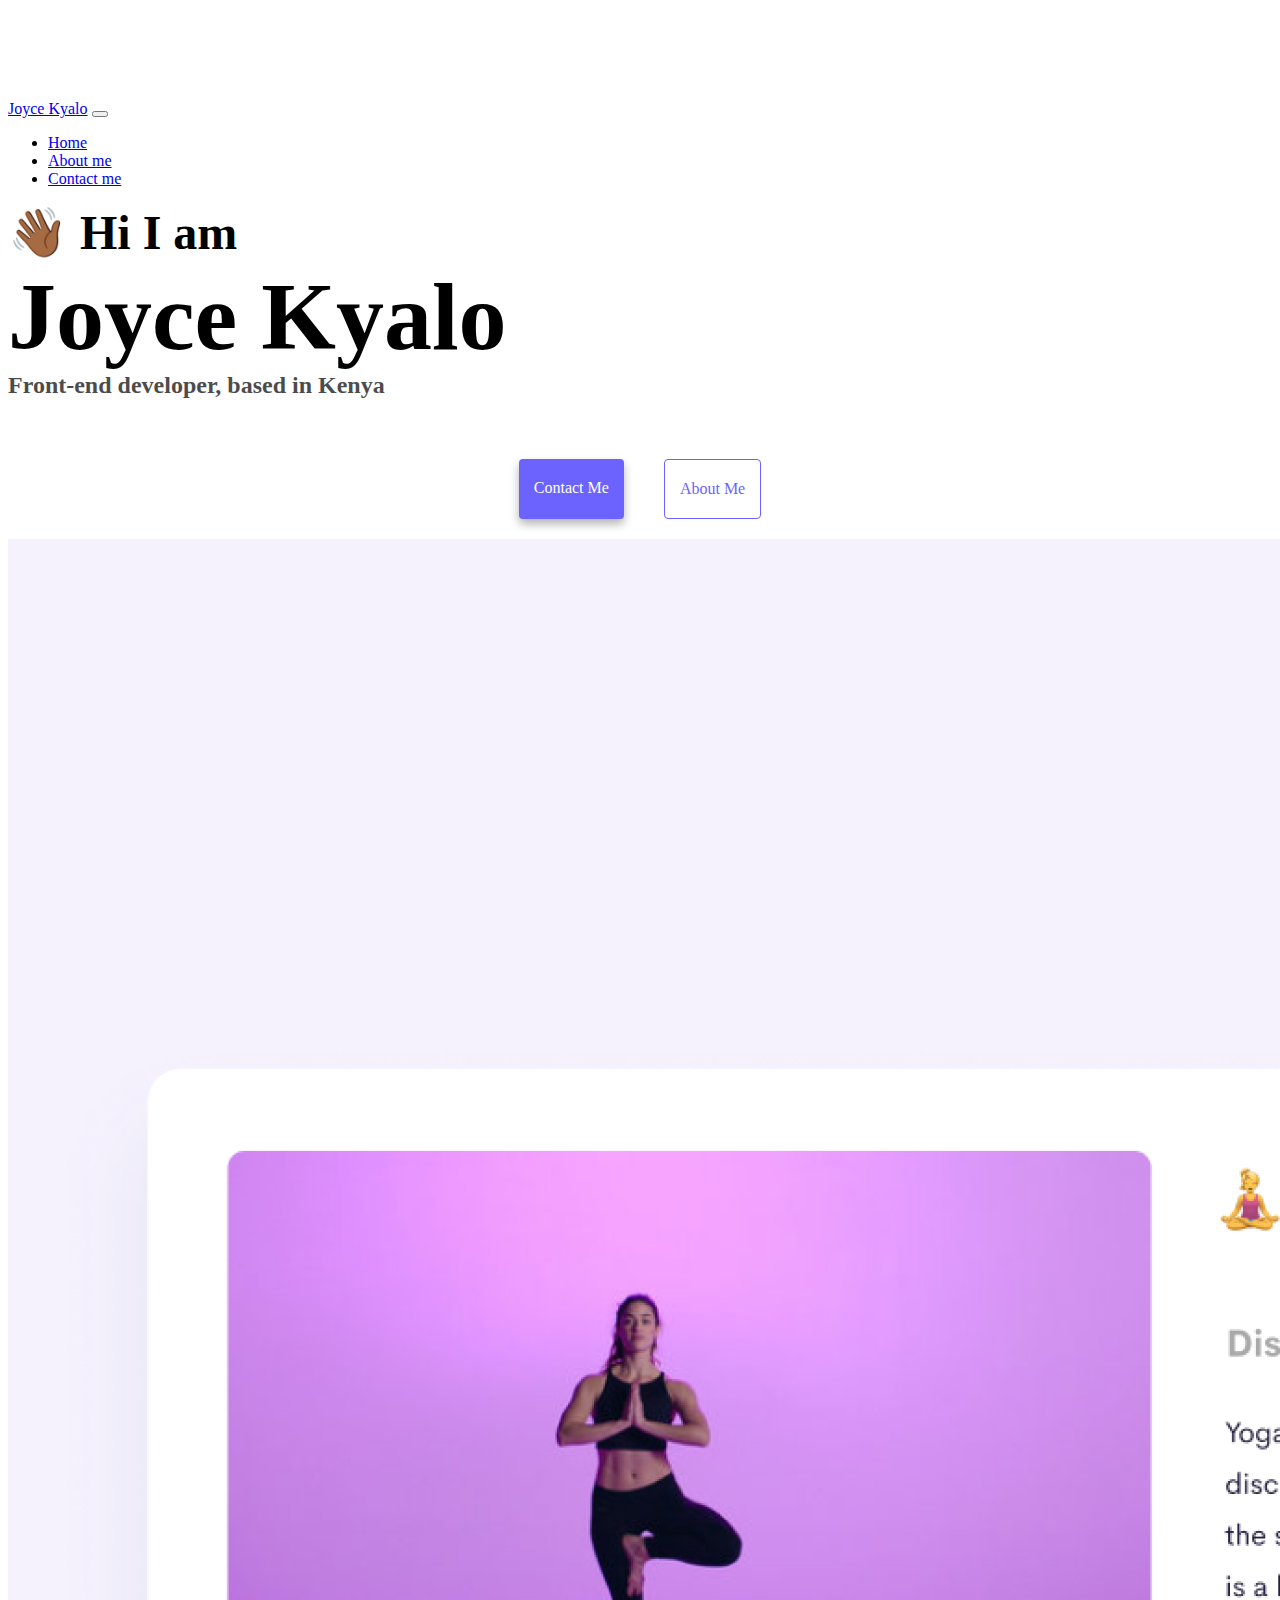
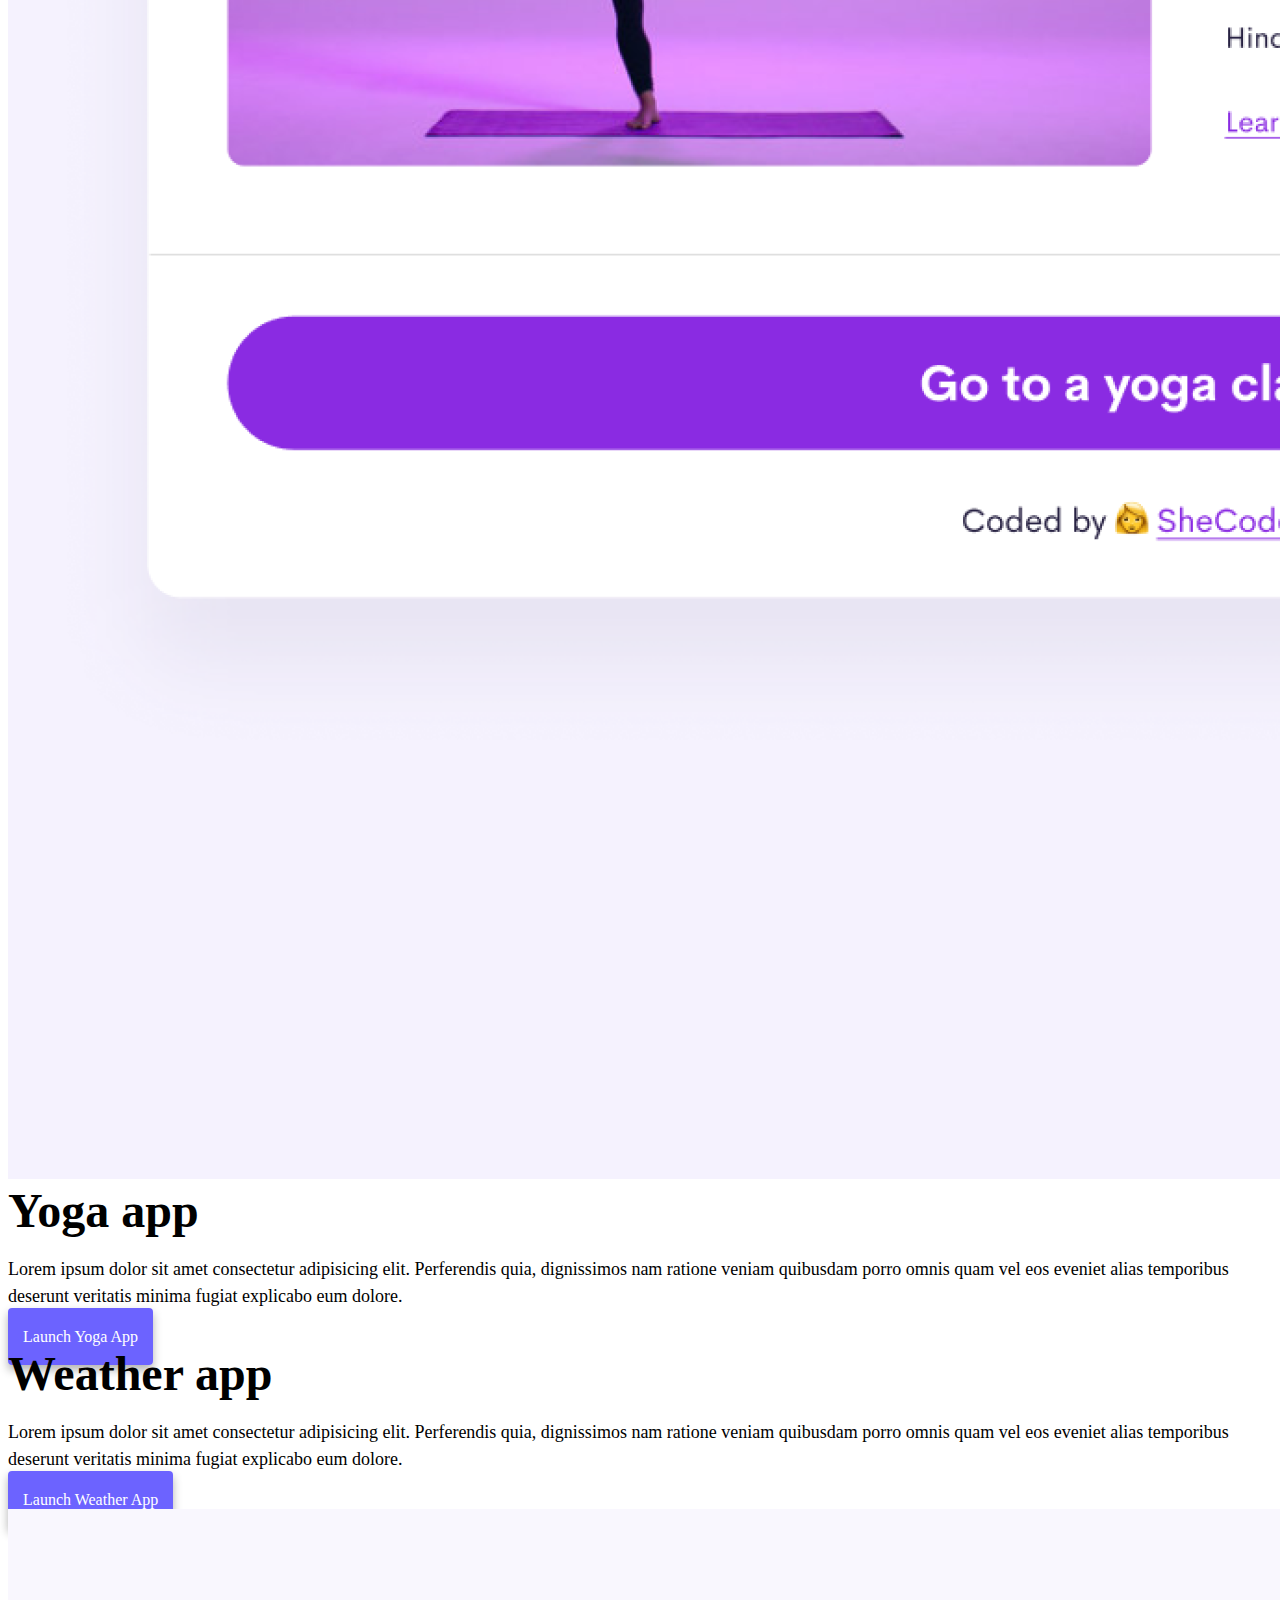
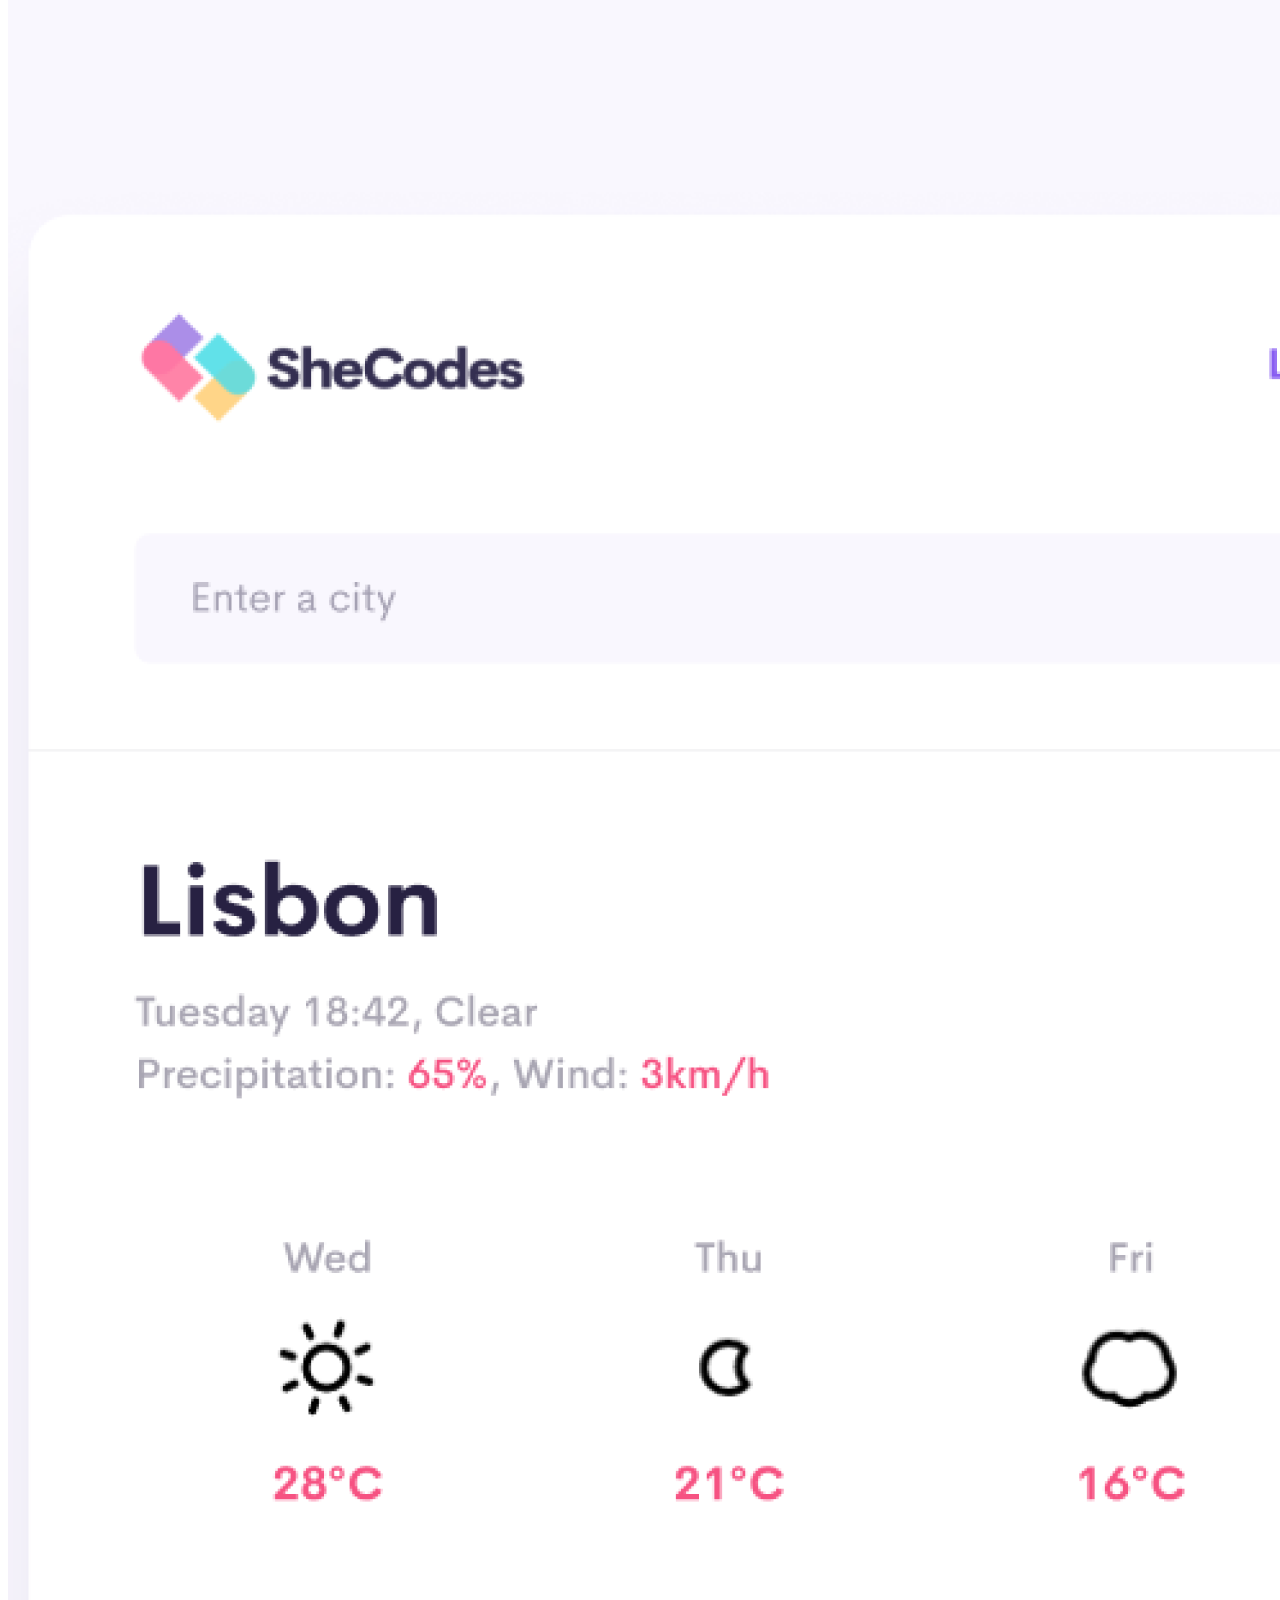
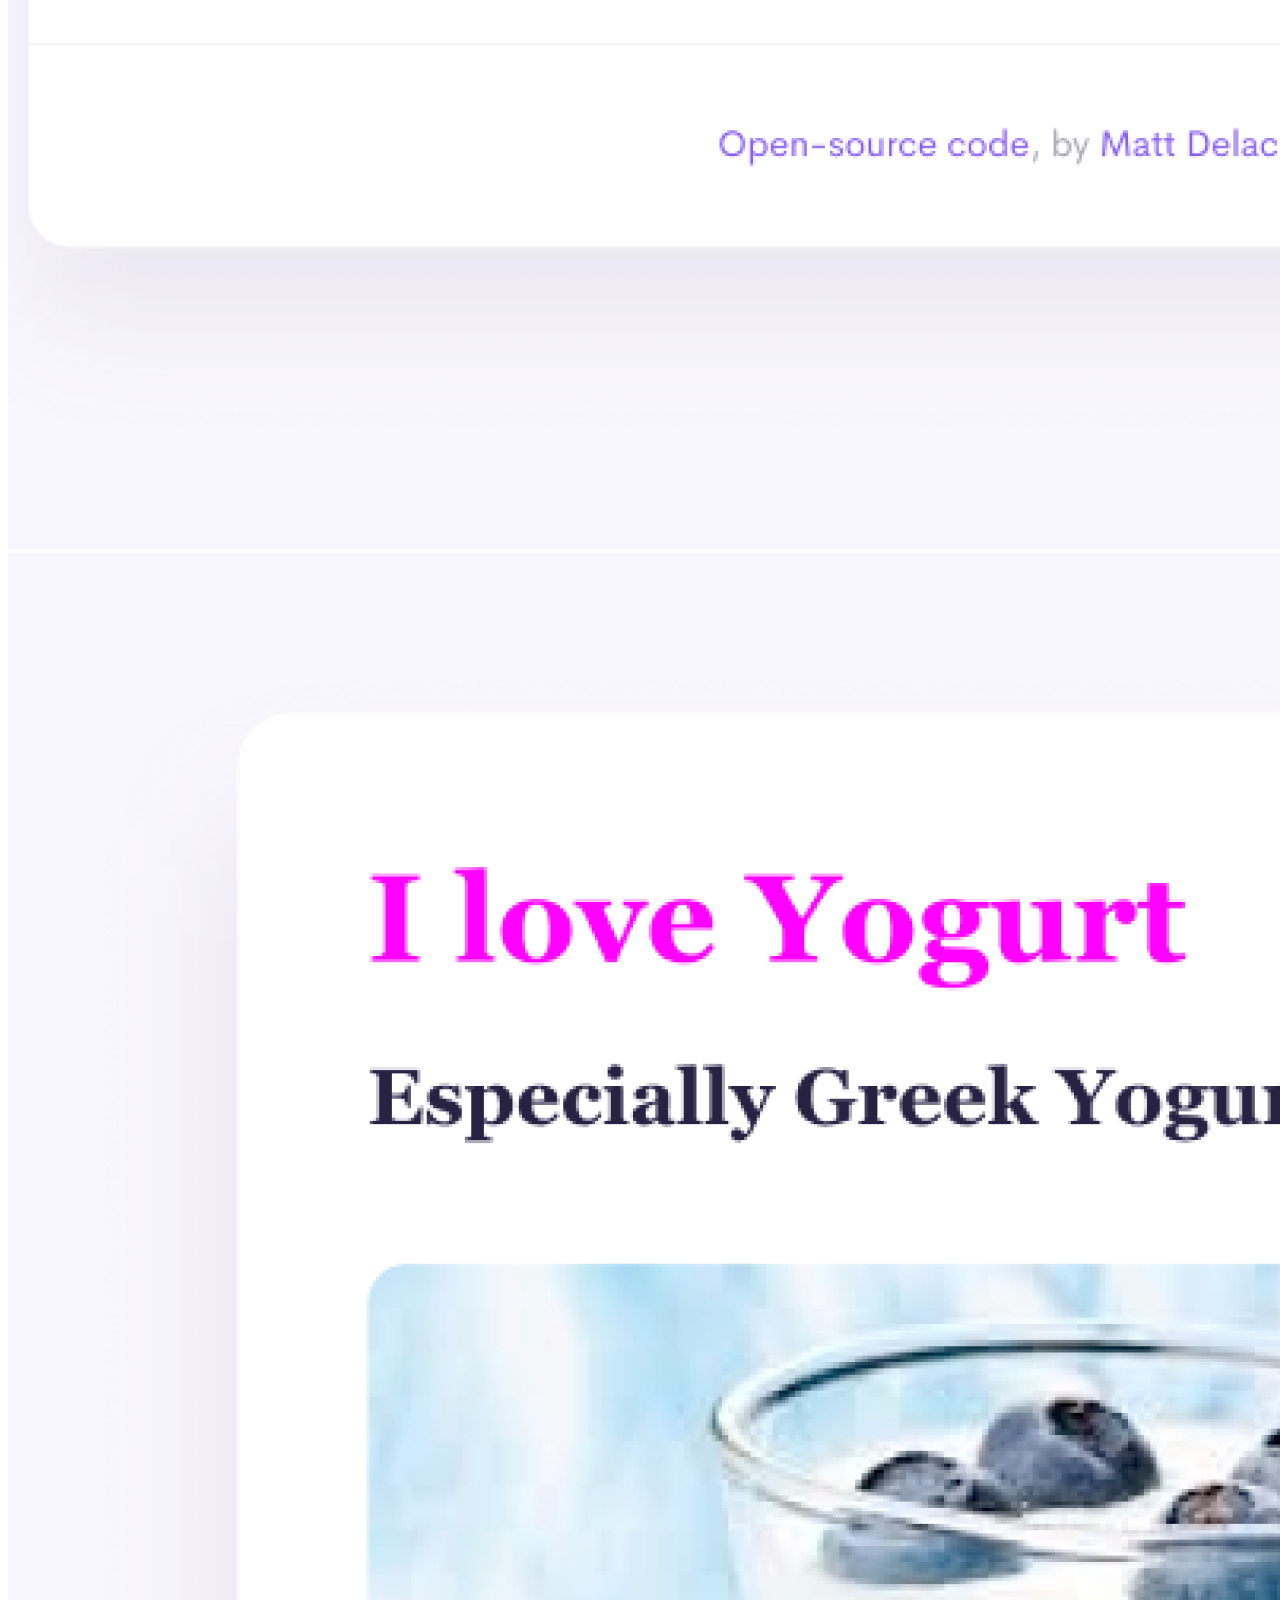
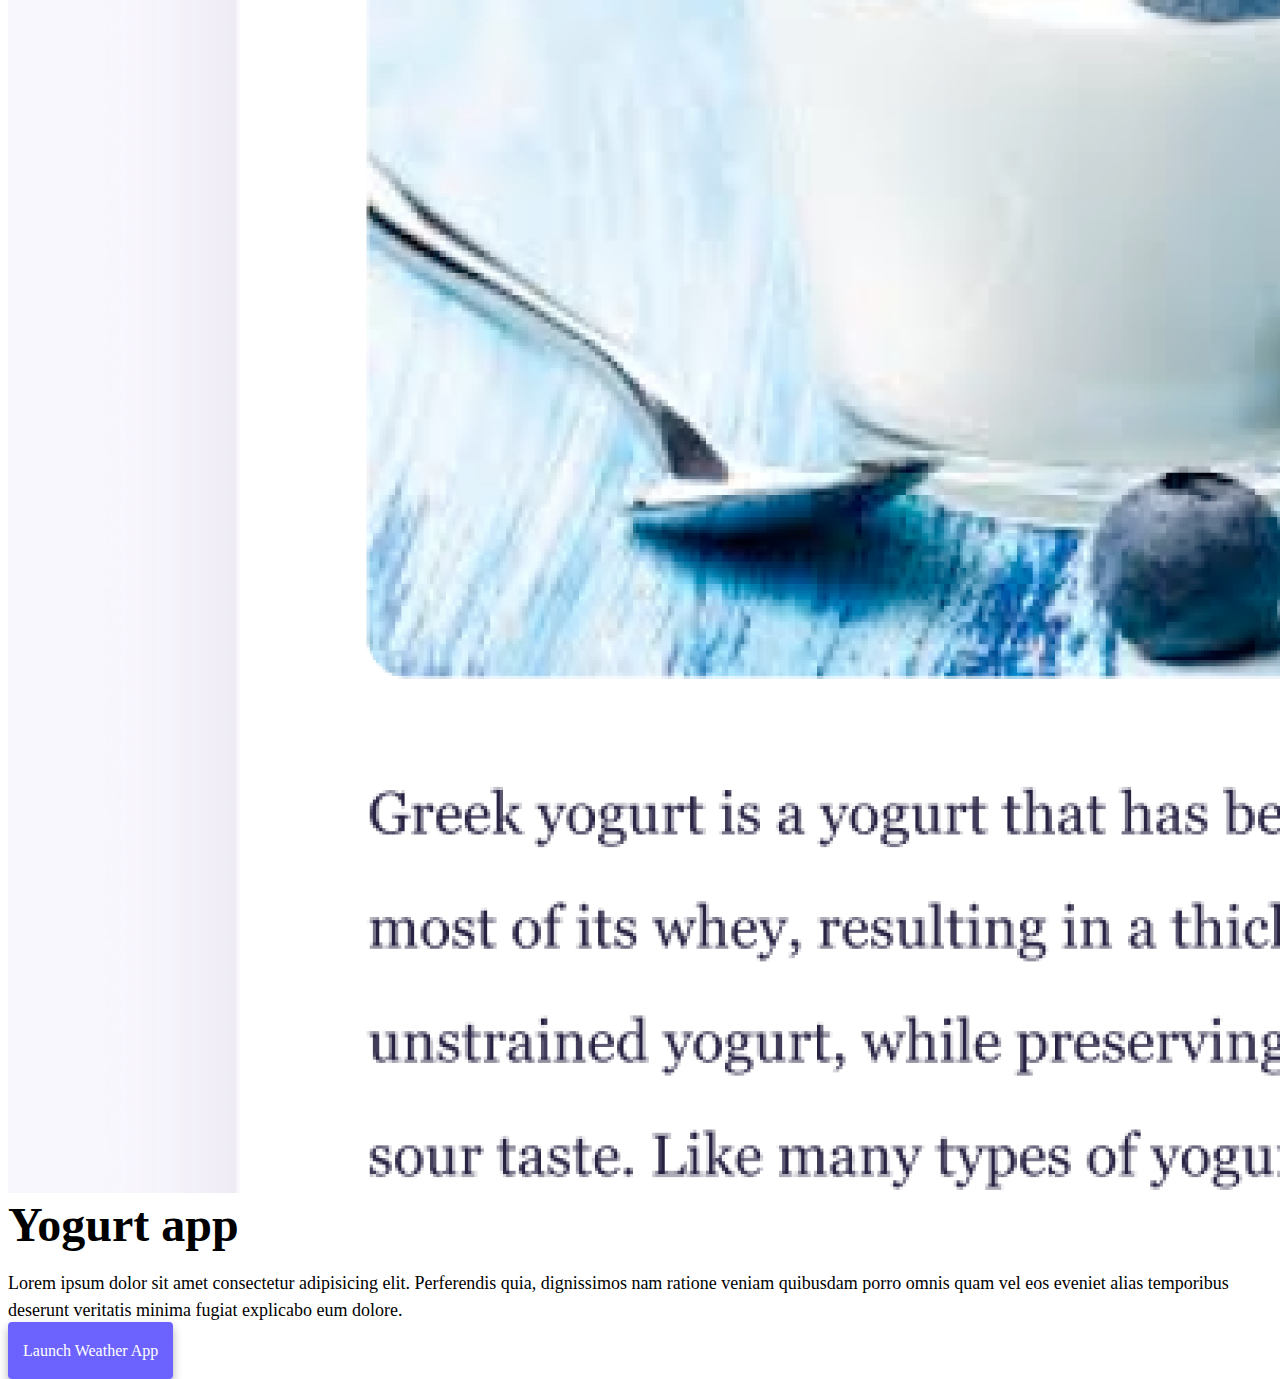
==== index.html @ 08a13932 "Added basic pages structure from starter kit" ====
<!DOCTYPE html>
<html lang="en">
  <head>
    <meta charset="UTF-8" />
    <meta http-equiv="X-UA-Compatible" content="IE=edge" />
    <meta name="viewport" content="width=device-width, initial-scale=1.0" />
    <title>Front-end developer - Joyce Kyalo</title>
    <link
      href="https://cdn.jsdelivr.net/npm/bootstrap@5.0.0-beta2/dist/css/bootstrap.min.css"
      rel="stylesheet"
      integrity="sha384-BmbxuPwQa2lc/FVzBcNJ7UAyJxM6wuqIj61tLrc4wSX0szH/Ev+nYRRuWlolflfl"
      crossorigin="anonymous"
    />
    <script
      src="https://cdn.jsdelivr.net/npm/bootstrap@5.0.0-beta2/dist/js/bootstrap.bundle.min.js"
      integrity="sha384-b5kHyXgcpbZJO/tY9Ul7kGkf1S0CWuKcCD38l8YkeH8z8QjE0GmW1gYU5S9FOnJ0"
      crossorigin="anonymous"
    ></script>
    <link rel="stylesheet" href="/src/style.css" />
  </head>
  <body>
    <nav class="navbar navbar-expand-lg navbar-light bg-light fixed-top">
      <div class="container">
        <a class="navbar-brand" href="/">Joyce Kyalo</a>
        <button
          class="navbar-toggler"
          type="button"
          data-bs-toggle="collapse"
          data-bs-target="#navbarNav"
          aria-controls="navbarNav"
          aria-expanded="false"
          aria-label="Toggle navigation"
        >
          <span class="navbar-toggler-icon"></span>
        </button>
        <div class="collapse navbar-collapse" id="navbarNav">
          <ul class="navbar-nav">
            <li class="nav-item">
              <a class="nav-link active" aria-current="page" href="/">Home</a>
            </li>
            <li class="nav-item">
              <a class="nav-link" href="/about.html">About me</a>
            </li>
            <li class="nav-item">
              <a class="nav-link" href="/about.html#contact">Contact me</a>
            </li>
          </ul>
        </div>
      </div>
    </nav>
    <h2 class="text-center">👋🏾 Hi I am</h2>
    <h1 class="text-center">Joyce Kyalo</h1>
    <h3 class="text-center">Front-end developer, based in Kenya</h3>
    <div class="navigation-links mb-5">
      <a href="about.html#contact" class="primary-link">Contact me</a>
      <a href="about.html" class="secondary-link">About me</a>
    </div>
    <div class="container">
      <div class="row">
        <div class="col-6">
          <img src="images/yoga.png" class="img-fluid rounded" />
        </div>
        <div class="col-6">
          <h2 class="mb-3">Yoga app</h2>
          <p>
            Lorem ipsum dolor sit amet consectetur adipisicing elit. Perferendis
            quia, dignissimos nam ratione veniam quibusdam porro omnis quam vel
            eos eveniet alias temporibus deserunt veritatis minima fugiat
            explicabo eum dolore.
          </p>
          <div class="mt-5">
            <a href="#" class="primary-link">Launch Yoga App</a>
          </div>
        </div>
      </div>
      <div class="row mt-5">
        <div class="col-6">
          <h2 class="mb-3">Weather app</h2>
          <p>
            Lorem ipsum dolor sit amet consectetur adipisicing elit. Perferendis
            quia, dignissimos nam ratione veniam quibusdam porro omnis quam vel
            eos eveniet alias temporibus deserunt veritatis minima fugiat
            explicabo eum dolore.
          </p>
          <div class="mt-5">
            <a href="#" class="primary-link">Launch Weather App</a>
          </div>
        </div>
        <div class="col-6">
          <img src="images/weather.png" class="img-fluid rounded" />
        </div>
      </div>
      <div class="row mt-5">
        <div class="col-6">
          <img src="images/yogurt.png" class="img-fluid rounded" />
        </div>
        <div class="col-6">
          <h2 class="mb-3">Yogurt app</h2>
          <p>
            Lorem ipsum dolor sit amet consectetur adipisicing elit. Perferendis
            quia, dignissimos nam ratione veniam quibusdam porro omnis quam vel
            eos eveniet alias temporibus deserunt veritatis minima fugiat
            explicabo eum dolore.
          </p>
          <div class="mt-5">
            <a href="#" class="primary-link">Launch Weather App</a>
          </div>
        </div>
      </div>
    </div>
  </body>
</html>
---- src/style.css ----
:root {
  --primary-color: #6c63ff;
  --secondary-color: #f5f2fe;
  --box-shadow: 0 5px 10px rgba(0, 0, 0, 0.3);
}

body {
  margin-top: 100px;
}

h1,
h2,
h3 {
  margin: 0;
}

h1 {
  font-size: 96px;
}

h2 {
  font-size: 48px;
}

h3 {
  font-size: 24px;
  opacity: 0.7;
}

p {
  font-size: 18px;
  line-height: 1.5;
}

.navigation-links {
  display: flex;
  margin-top: 40px;
  justify-content: center;
}

.navigation-links a {
  margin: 20px;
}

.primary-link {
  border-radius: 4px;
  padding: 20px 15px;
  text-decoration: none;
  text-transform: capitalize;
  background: var(--primary-color);
  box-shadow: var(--box-shadow);
  color: white;
}

.secondary-link {
  border-radius: 4px;
  padding: 20px 15px;
  text-decoration: none;
  text-transform: capitalize;
  color: var(--primary-color);
  border: 1px solid var(--primary-color);
}

.homepage-link {
  color: var(--primary-color);
  text-align: center;
  display: block;
}

.about-paragraphs {
  margin: 30px 0;
}

.about-paragraphs p {
  margin: 10px;
}

.email-link {
  display: flex;
  justify-content: center;
  color: var(--primary-color);
  font-size: 28px;
  text-decoration: none;
}

.email-link:hover {
  text-decoration: underline;
}
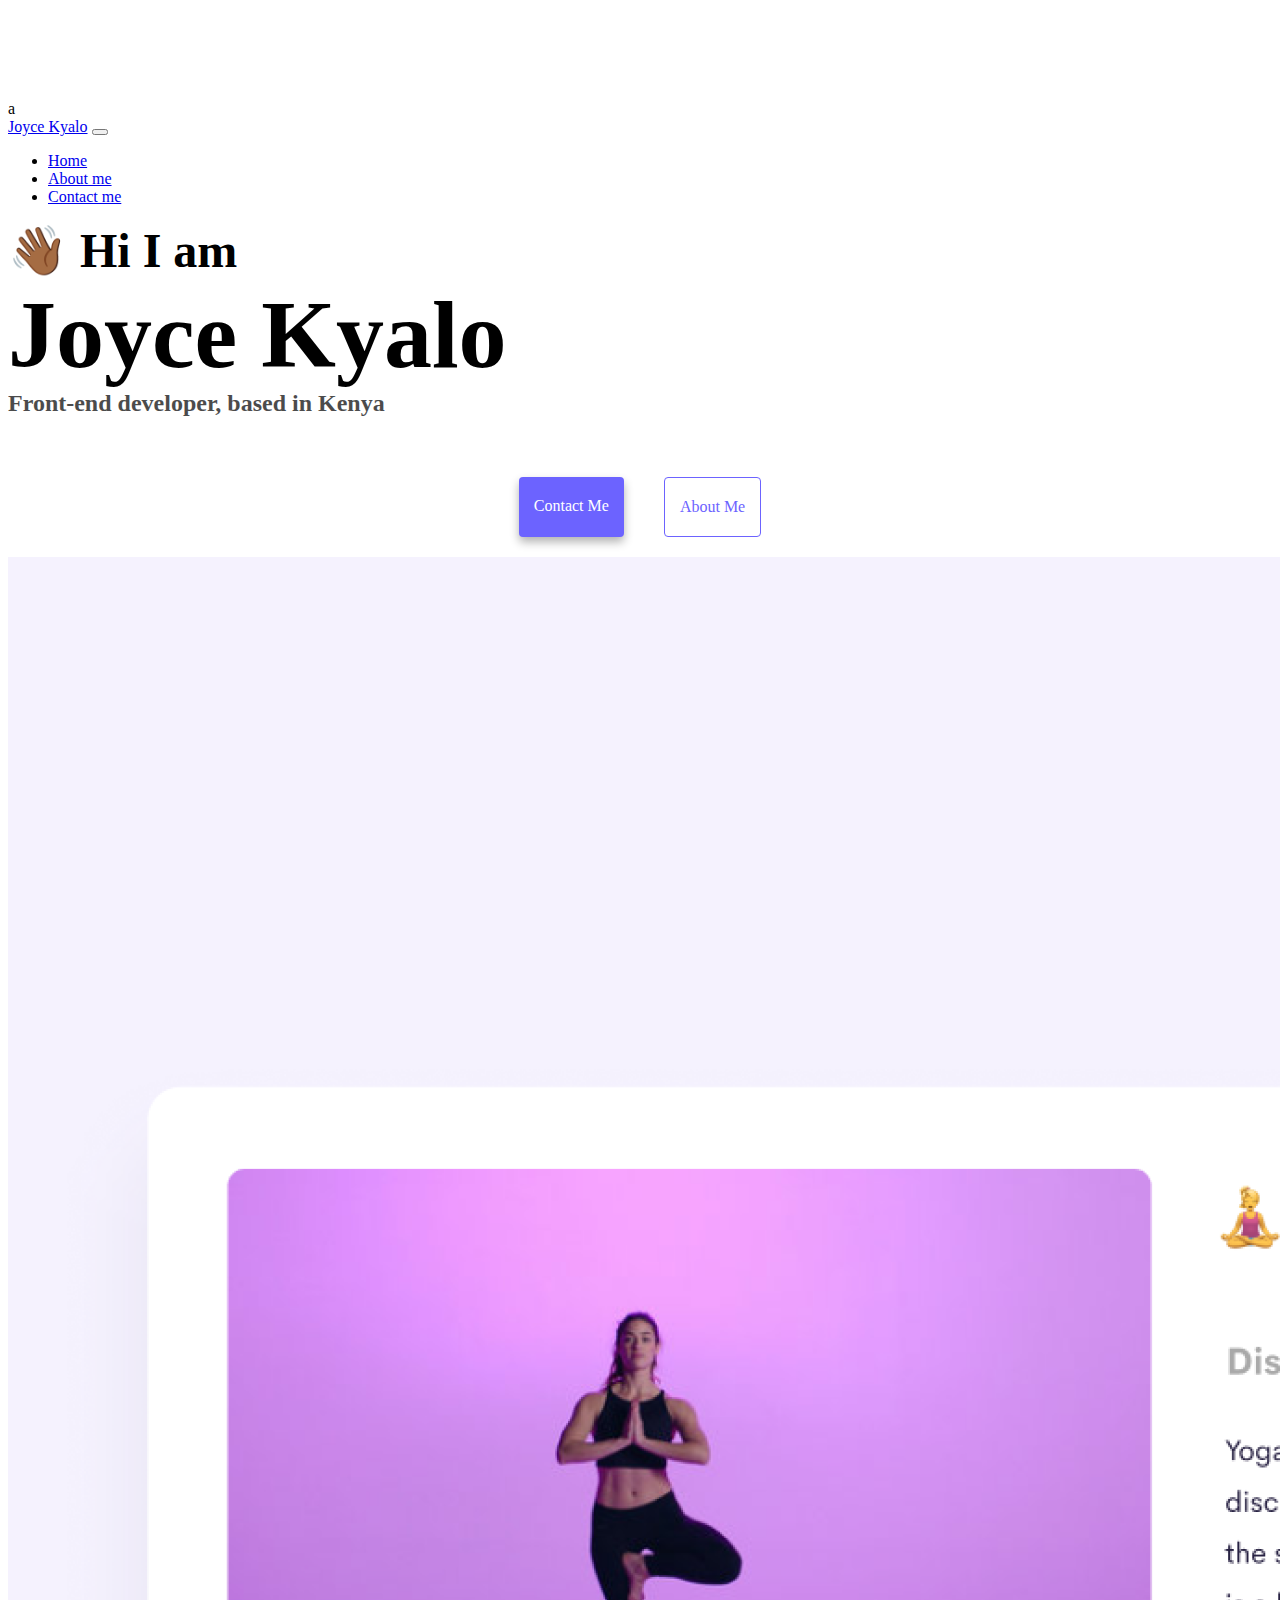
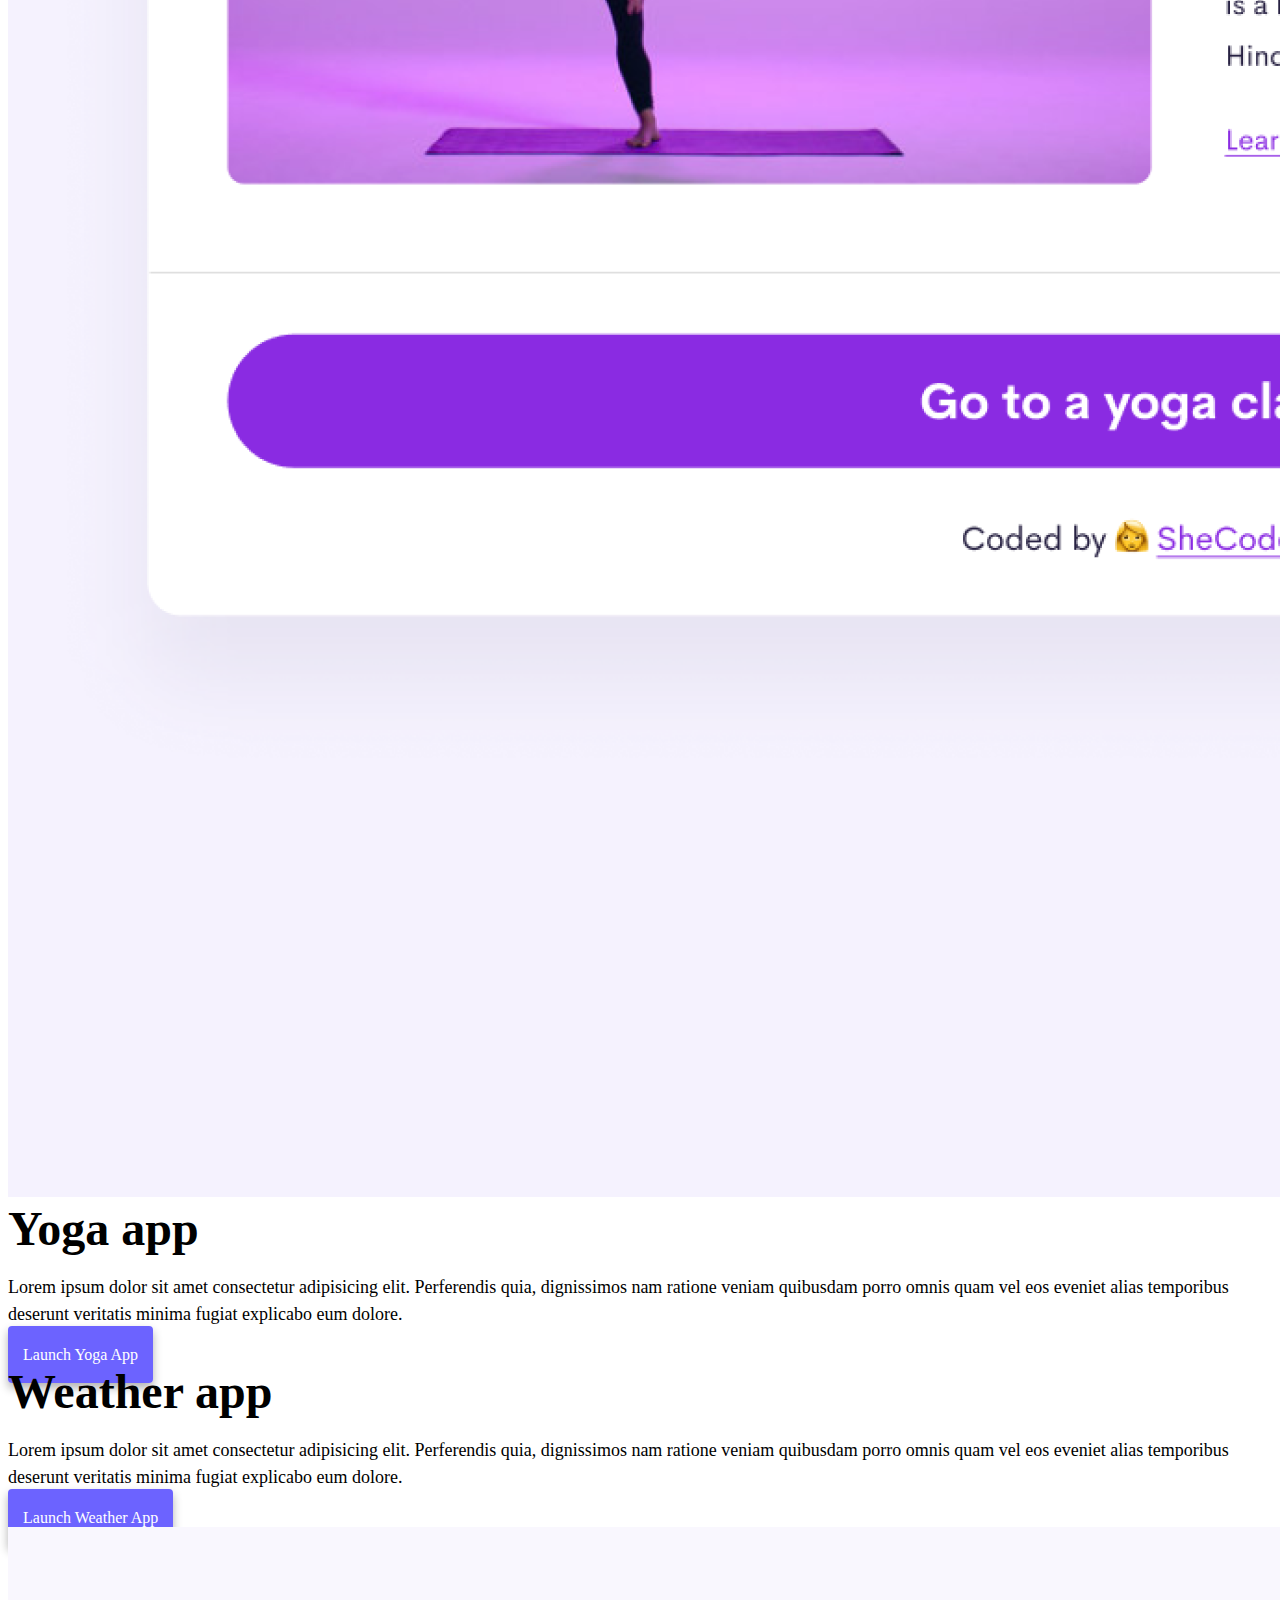
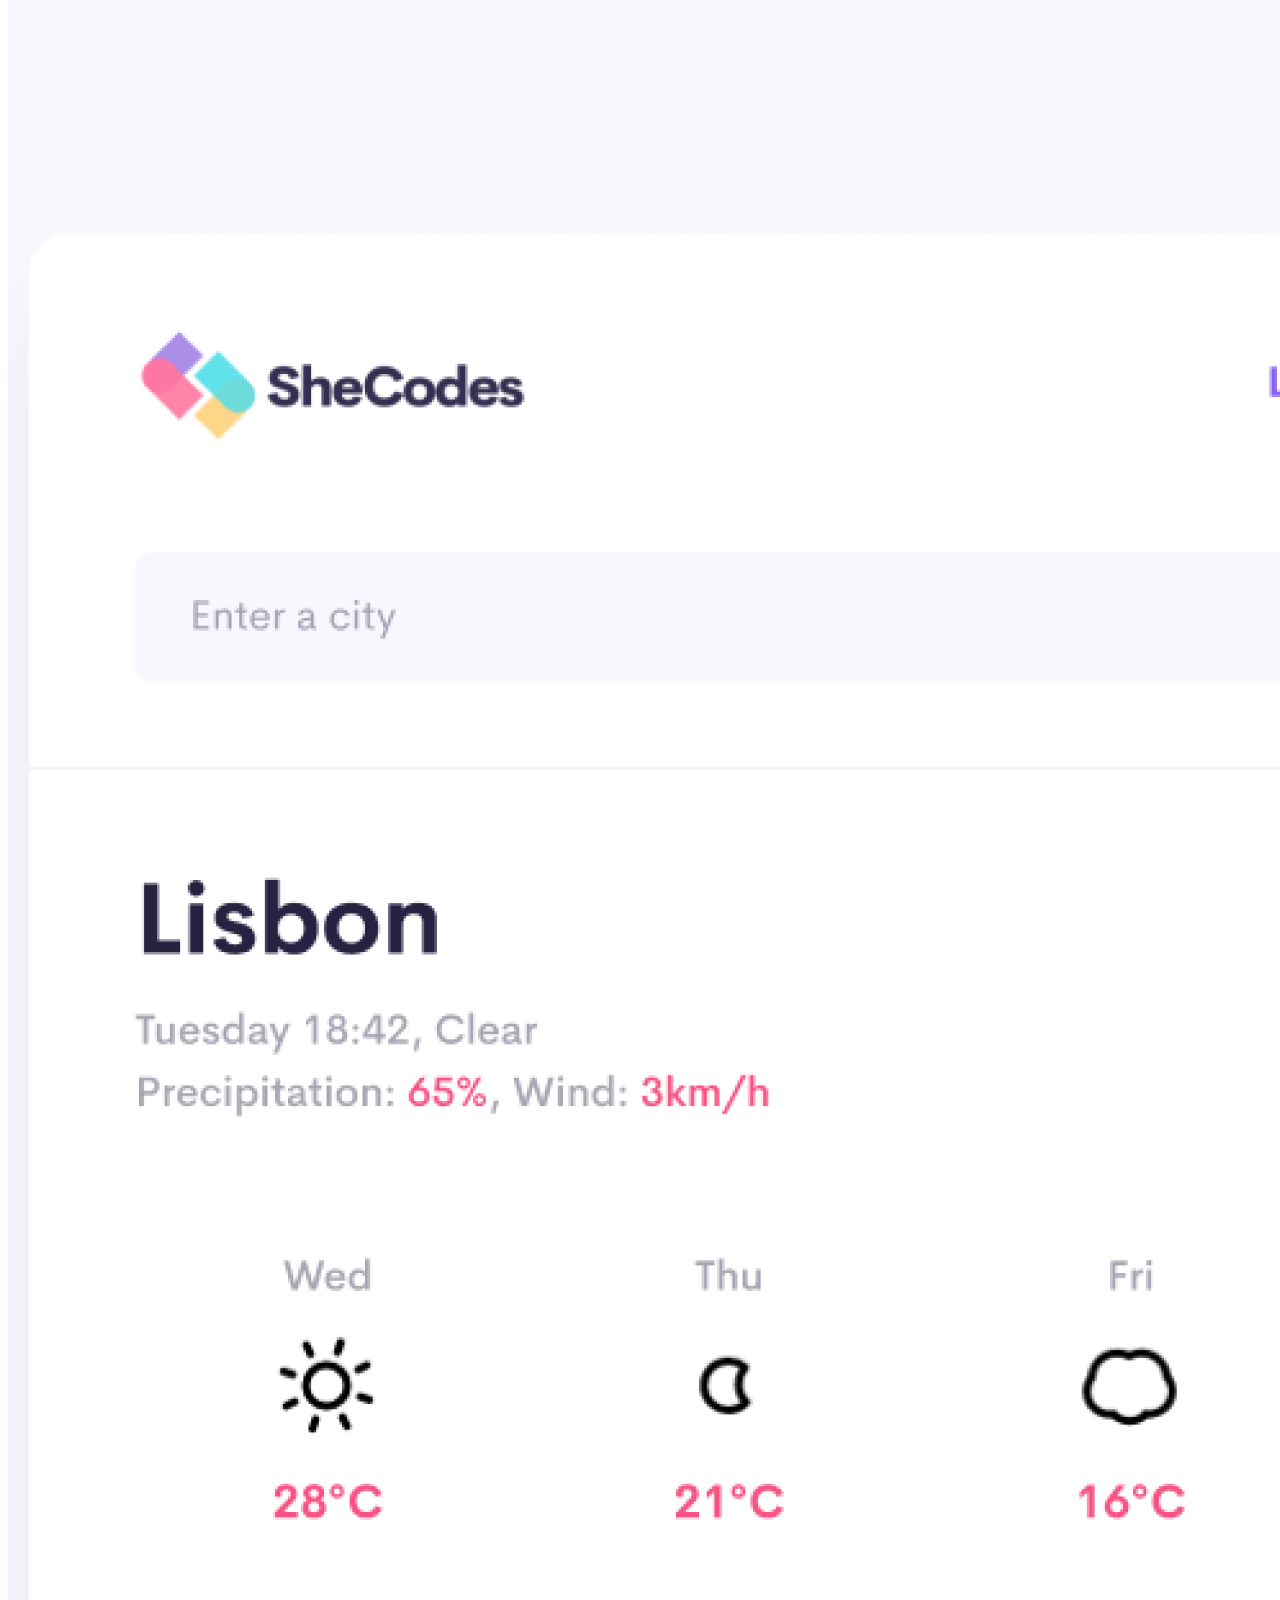
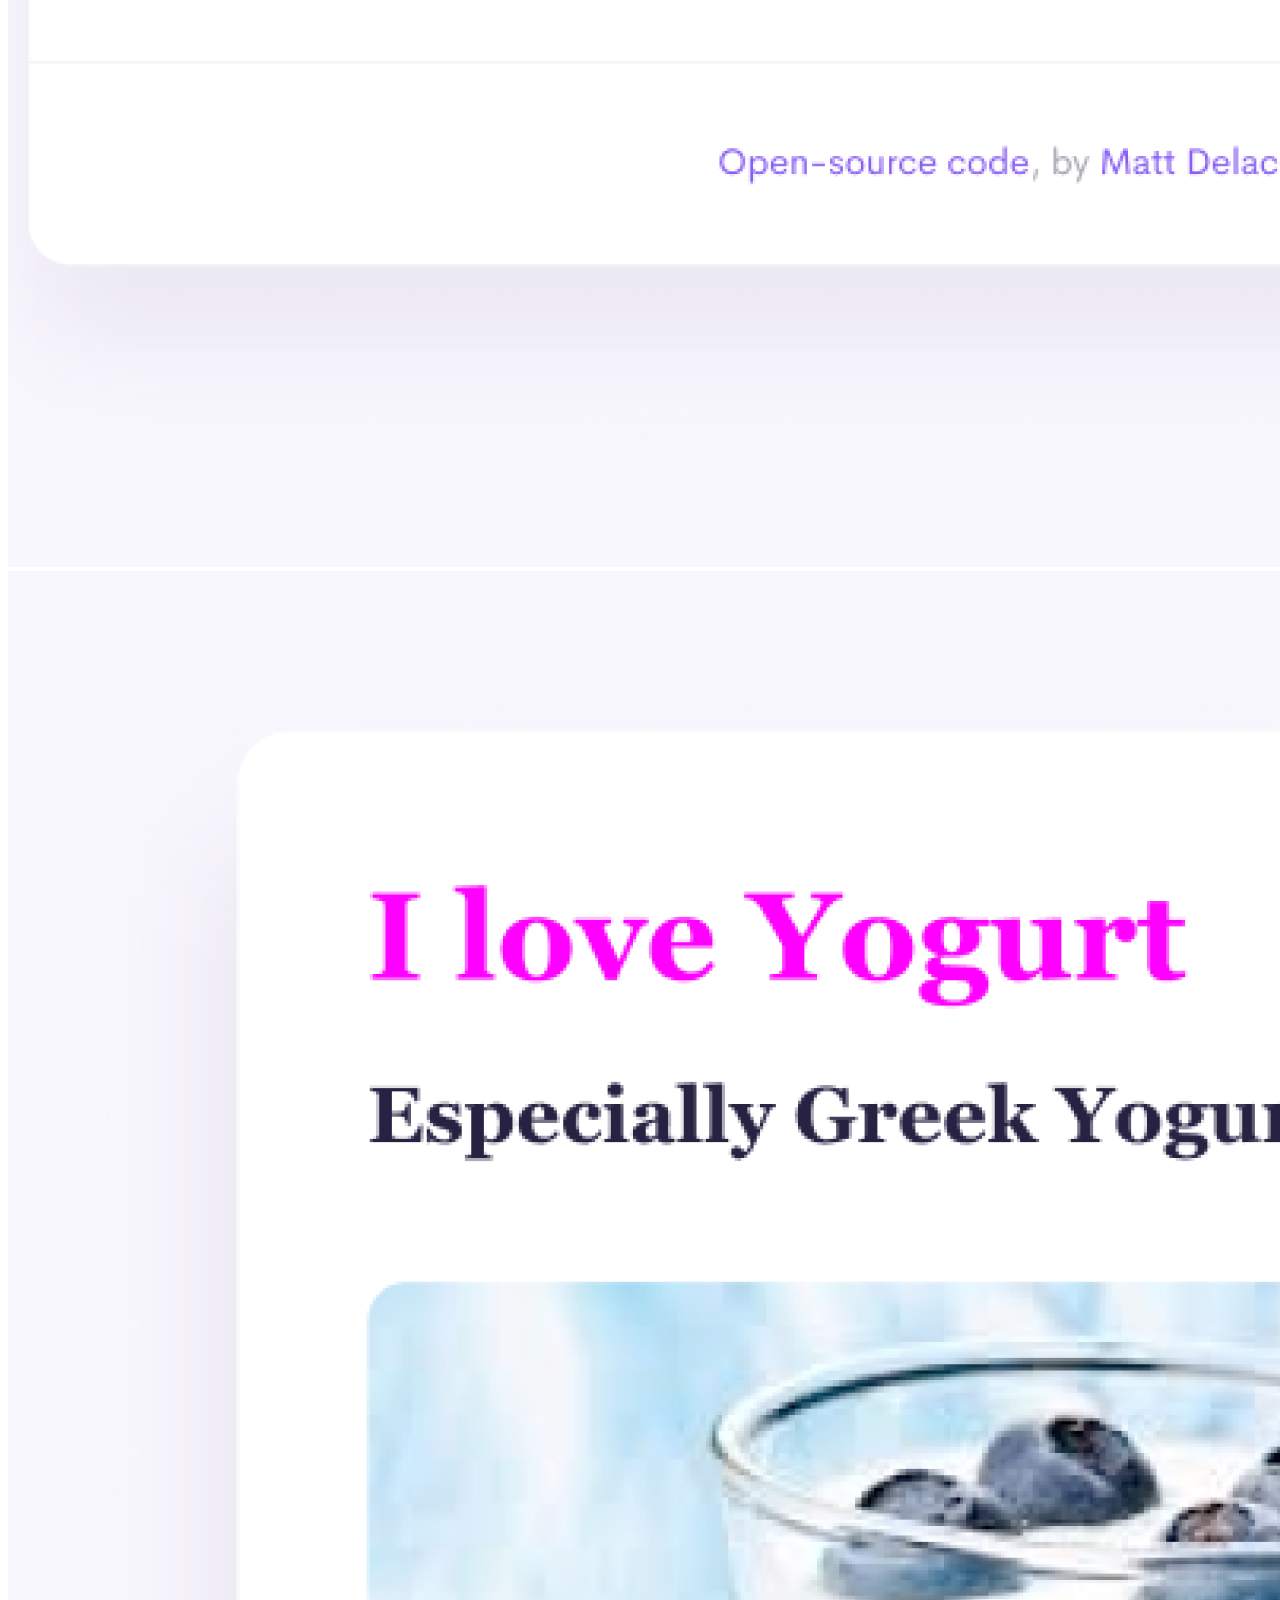
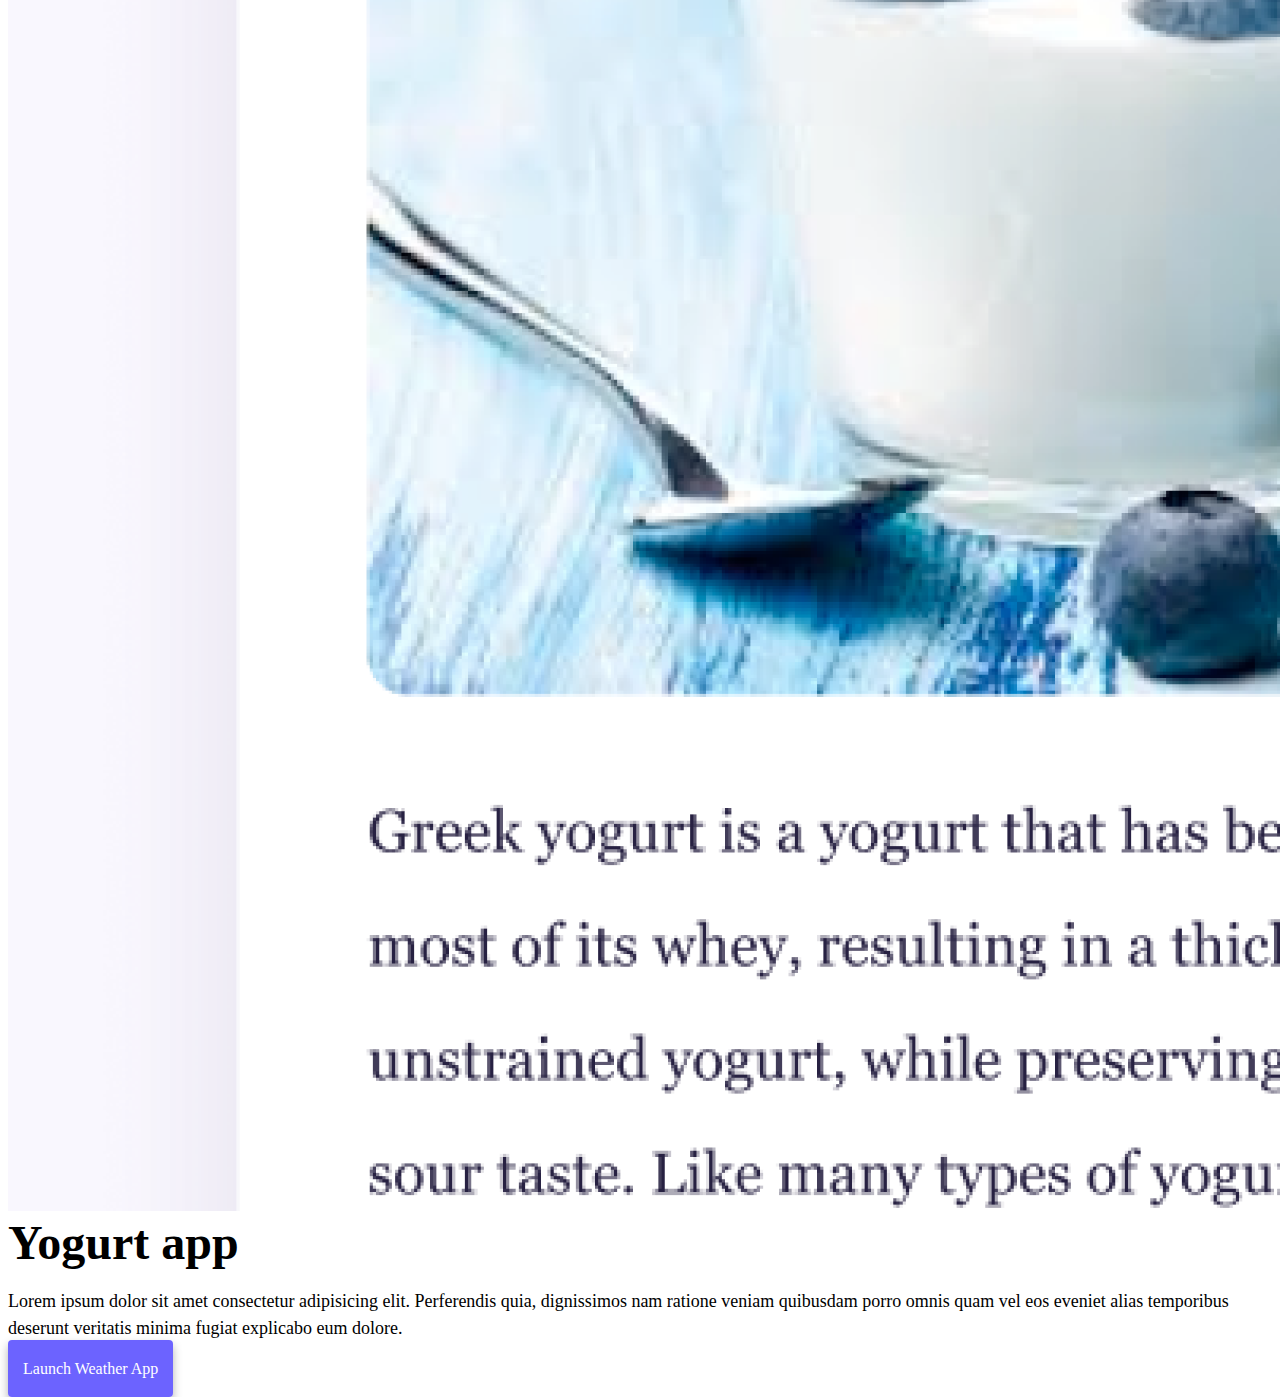
==== commit 63b90aeb: "Added meta description" ====
--- a/index.html
+++ b/index.html
@@ -4,7 +4,6 @@
     <meta charset="UTF-8" />
     <meta http-equiv="X-UA-Compatible" content="IE=edge" />
     <meta name="viewport" content="width=device-width, initial-scale=1.0" />
-    <title>Front-end developer - Joyce Kyalo</title>
     <link
       href="https://cdn.jsdelivr.net/npm/bootstrap@5.0.0-beta2/dist/css/bootstrap.min.css"
       rel="stylesheet"
@@ -17,6 +16,12 @@
       crossorigin="anonymous"
     ></script>
     <link rel="stylesheet" href="/src/style.css" />
+    <title>Front-end developer - Joyce Kyalo</title>
+    <meta
+      name="description"
+      content="Hey there. I'm Joyce Kyalo, an enthusiatic front-end developer based in Nairobi, Kenya."
+    />
+    a
   </head>
   <body>
     <nav class="navbar navbar-expand-lg navbar-light bg-light fixed-top">
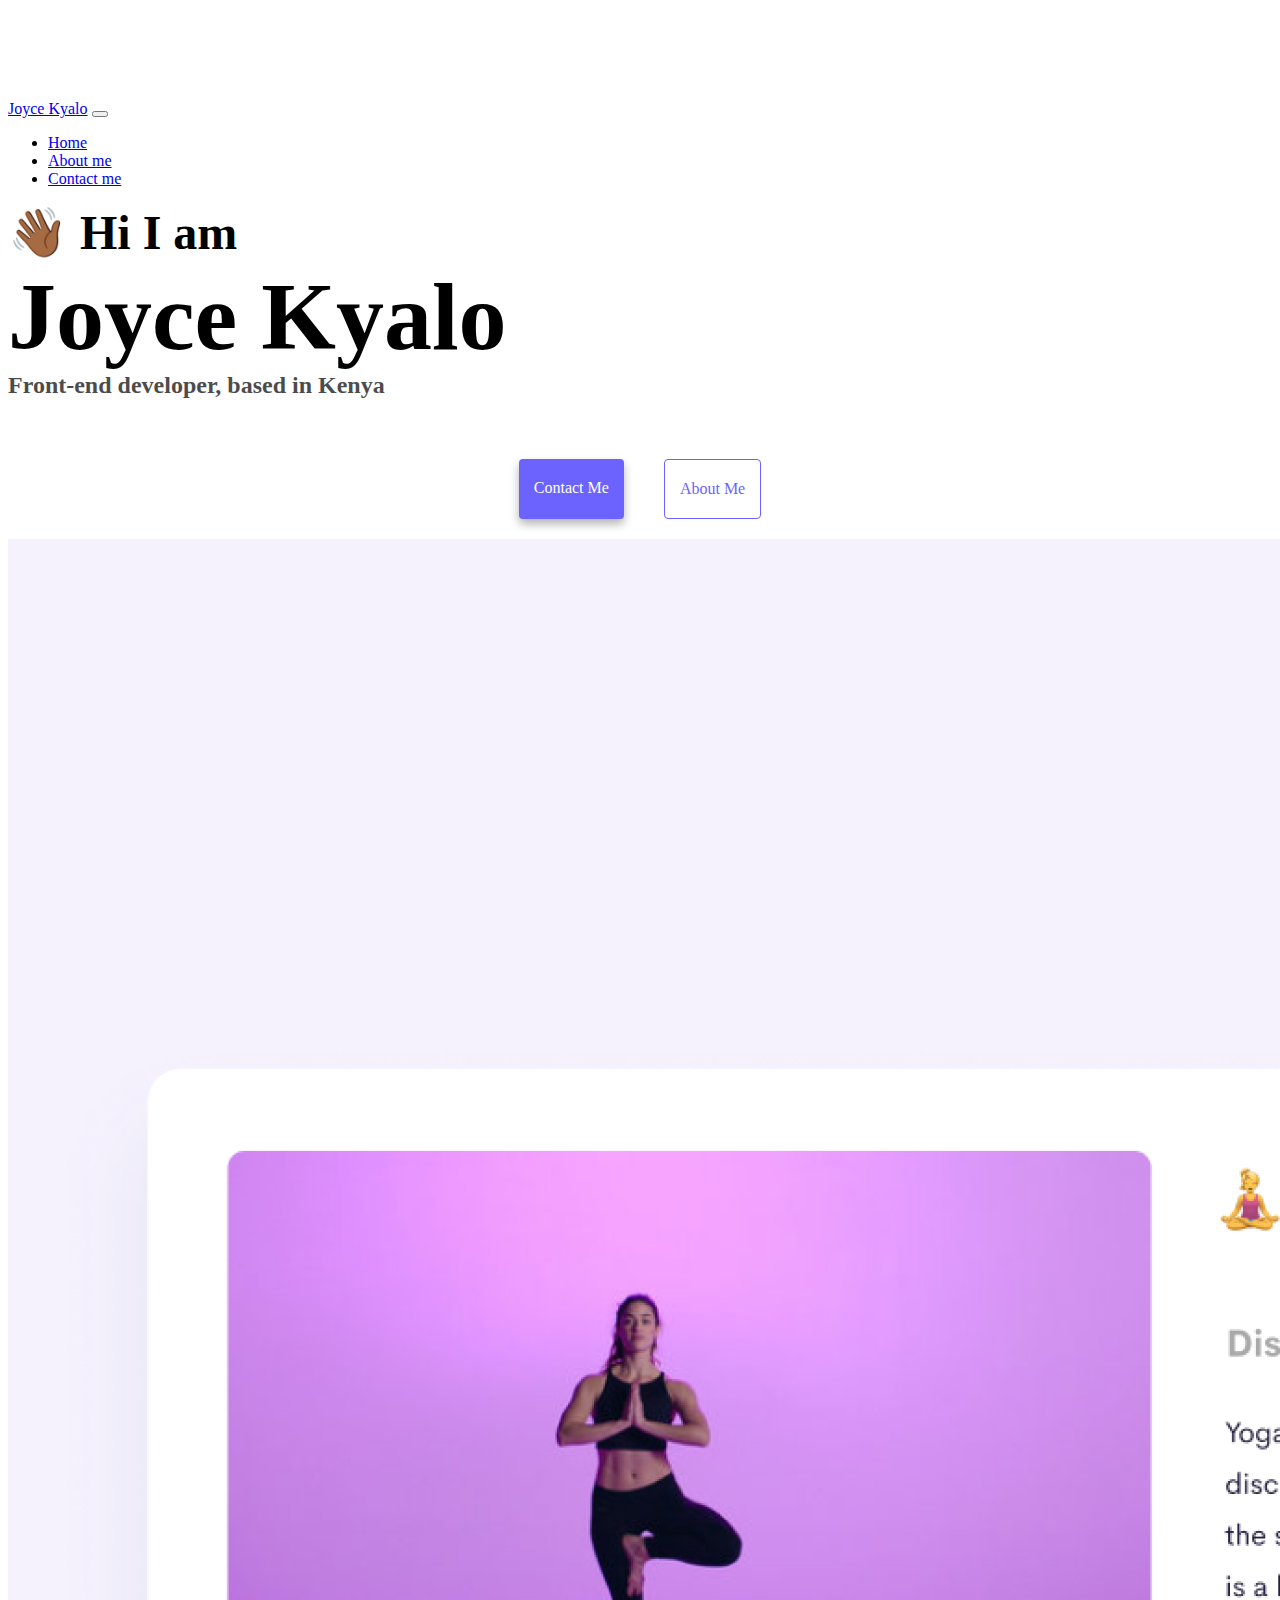
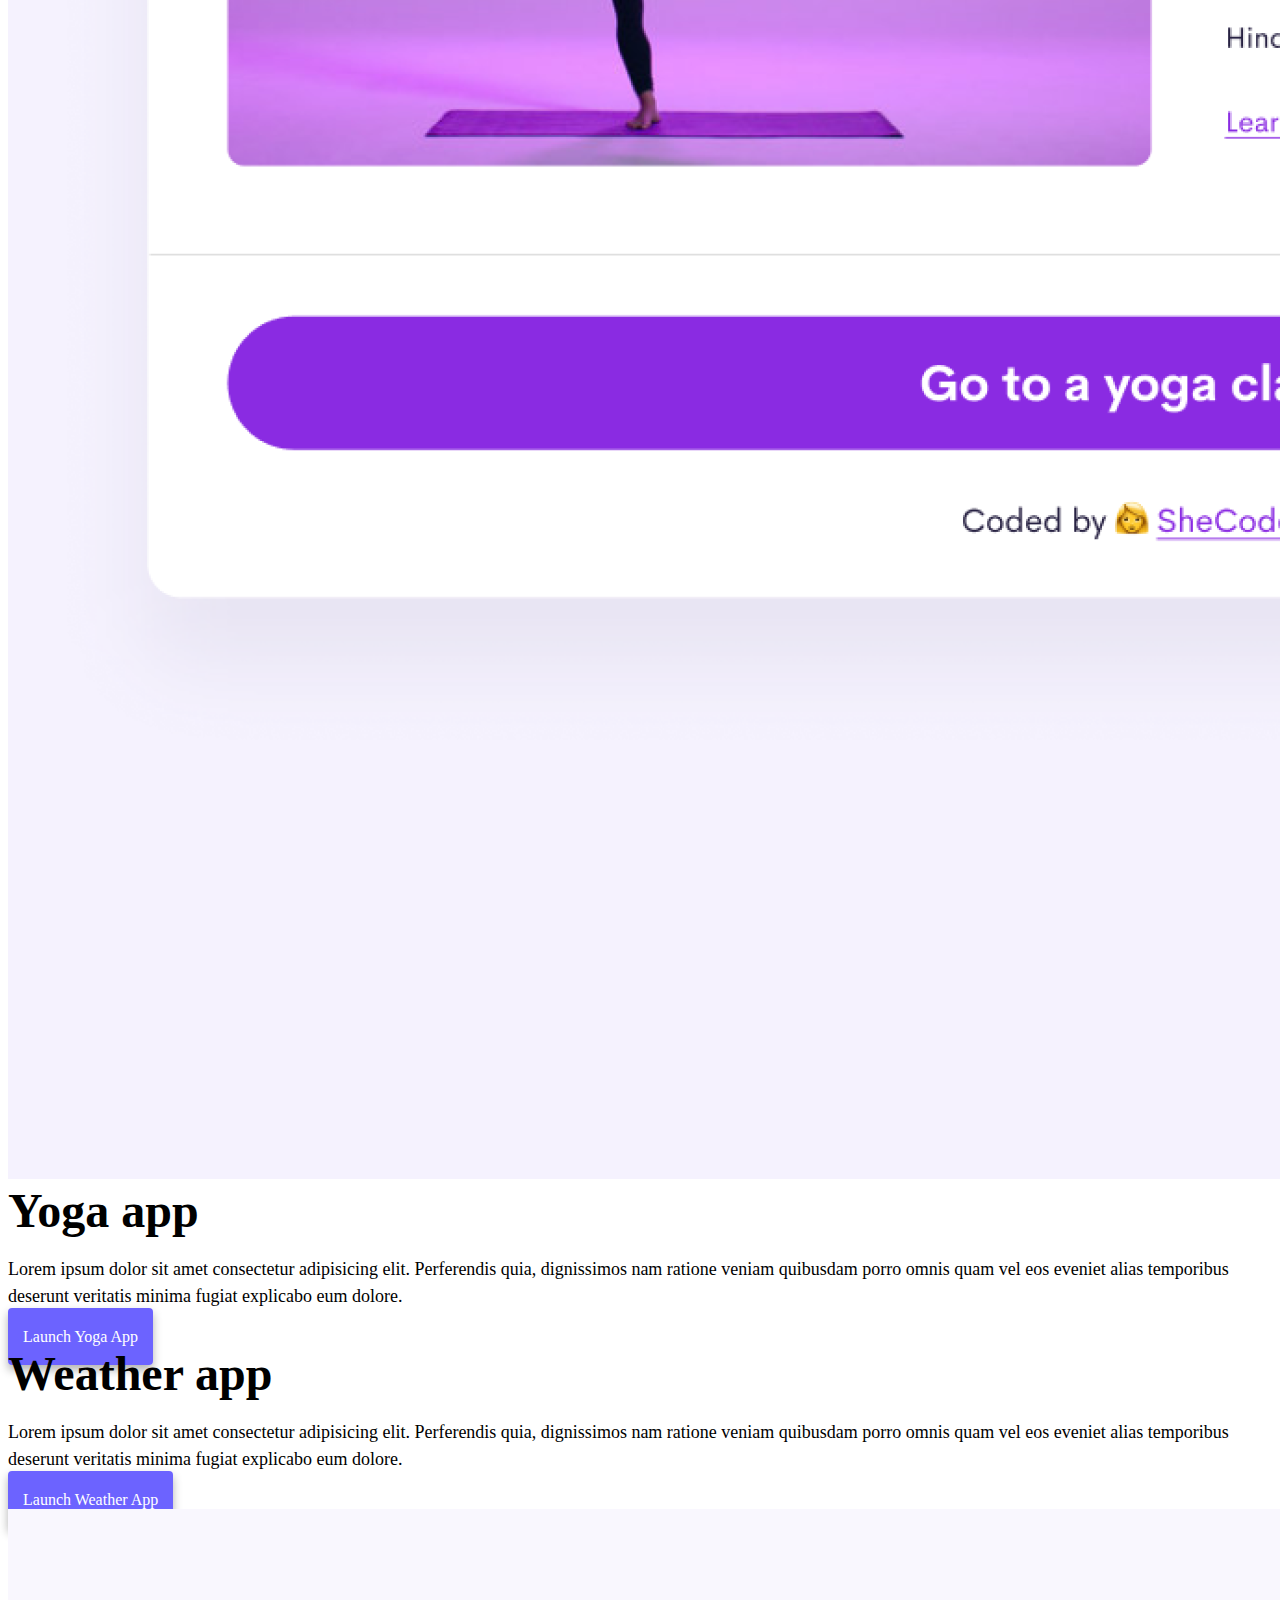
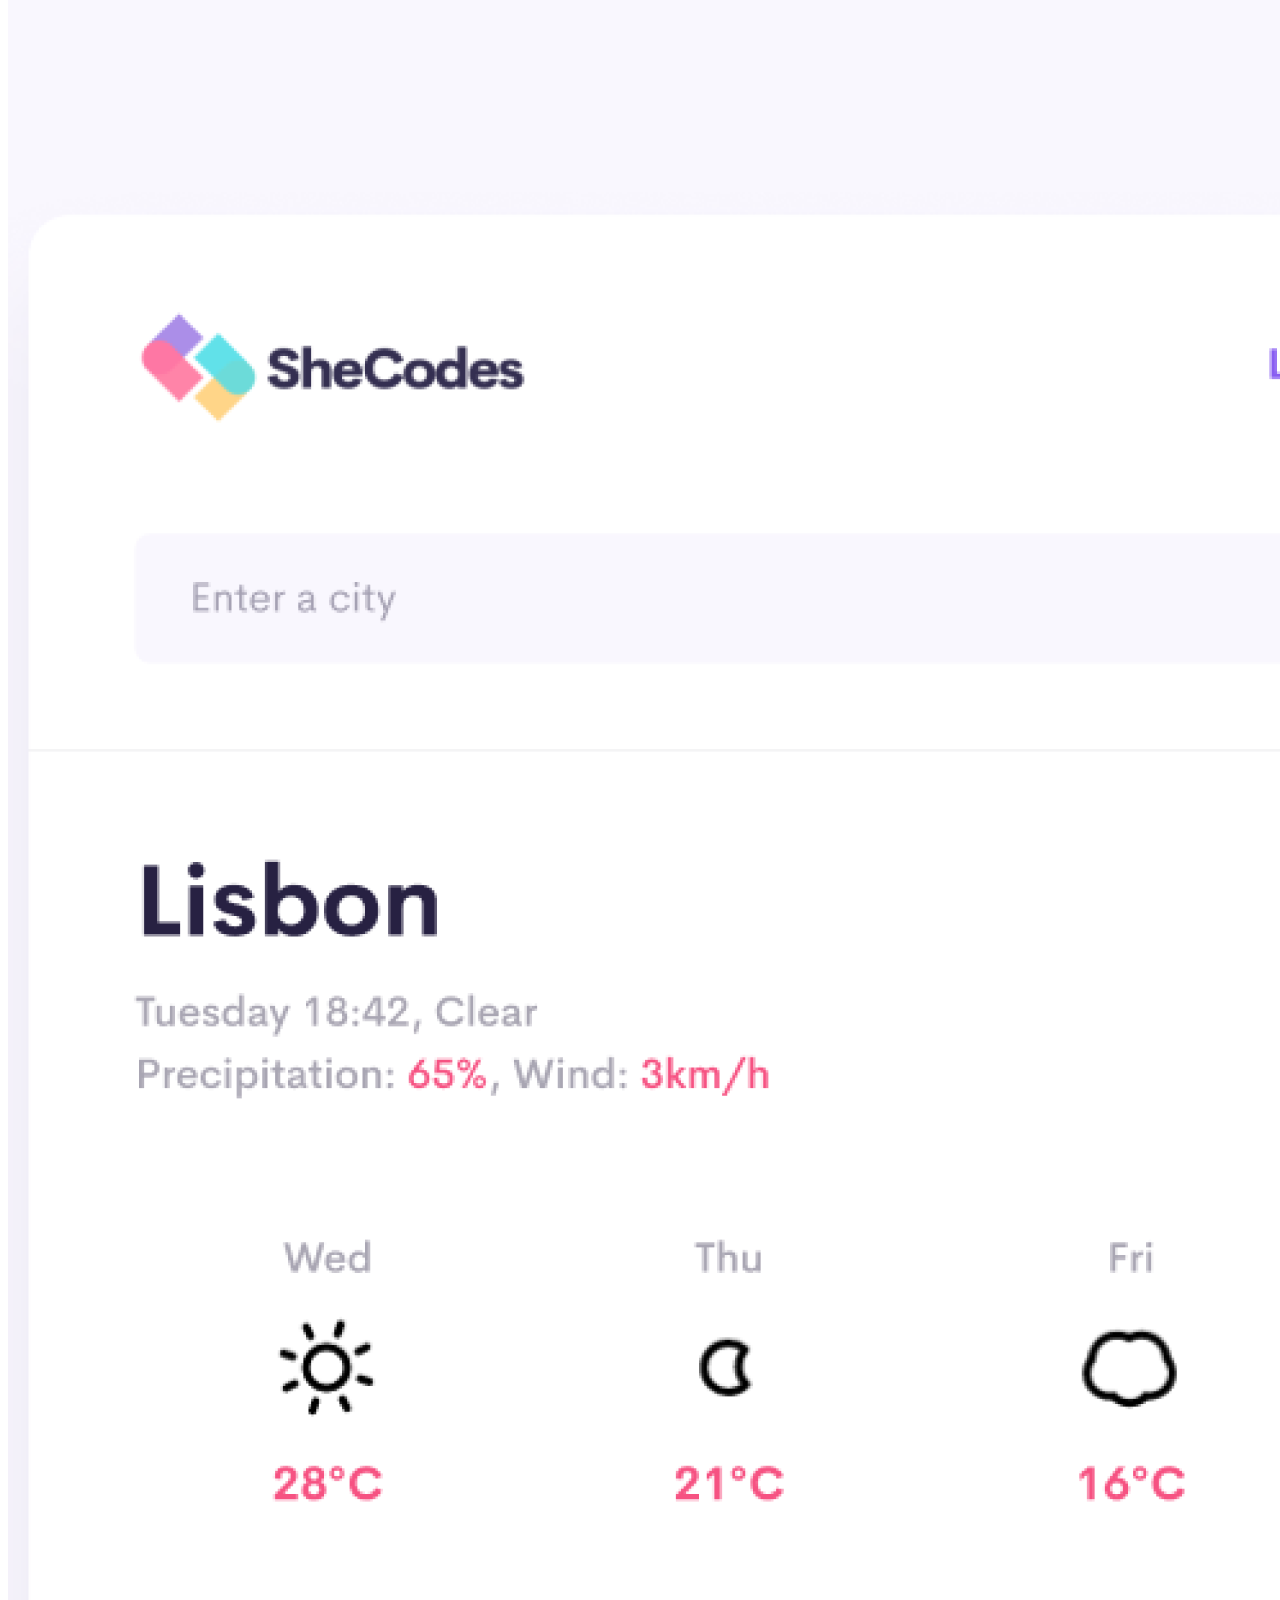
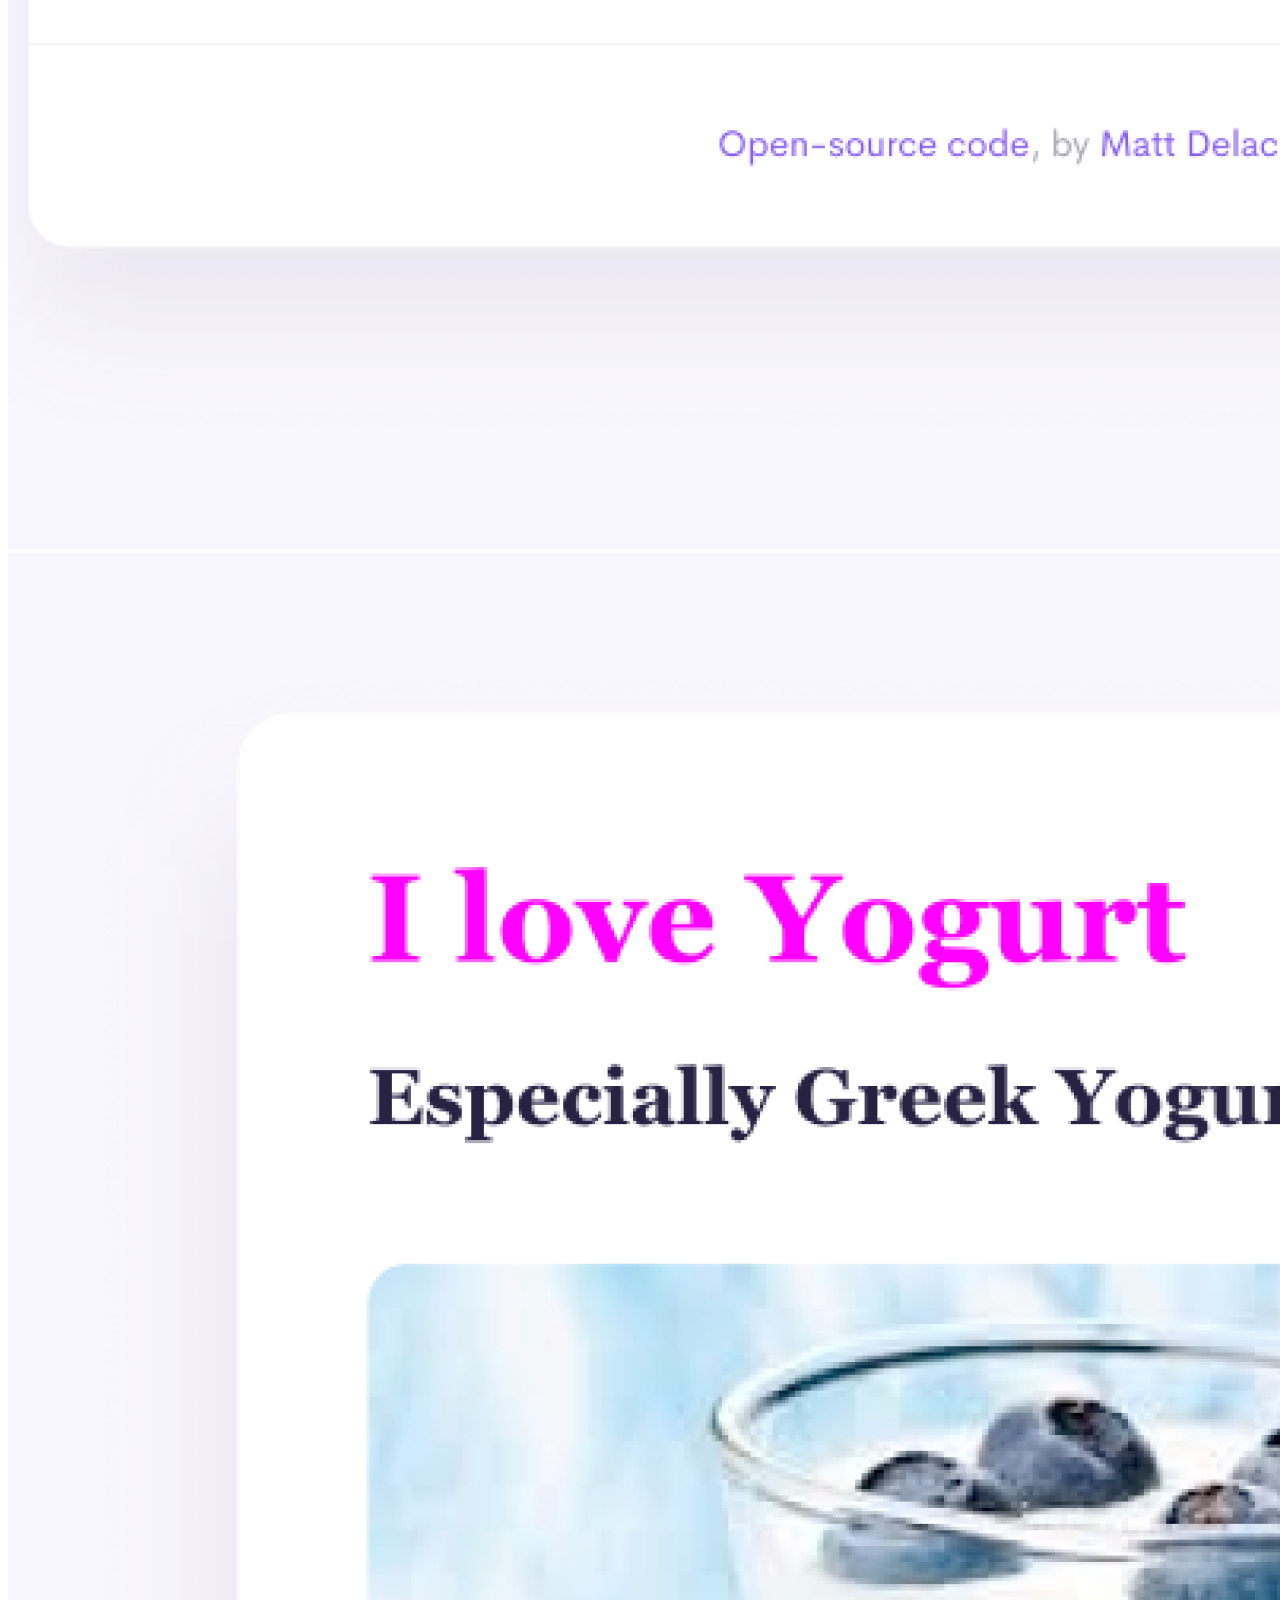
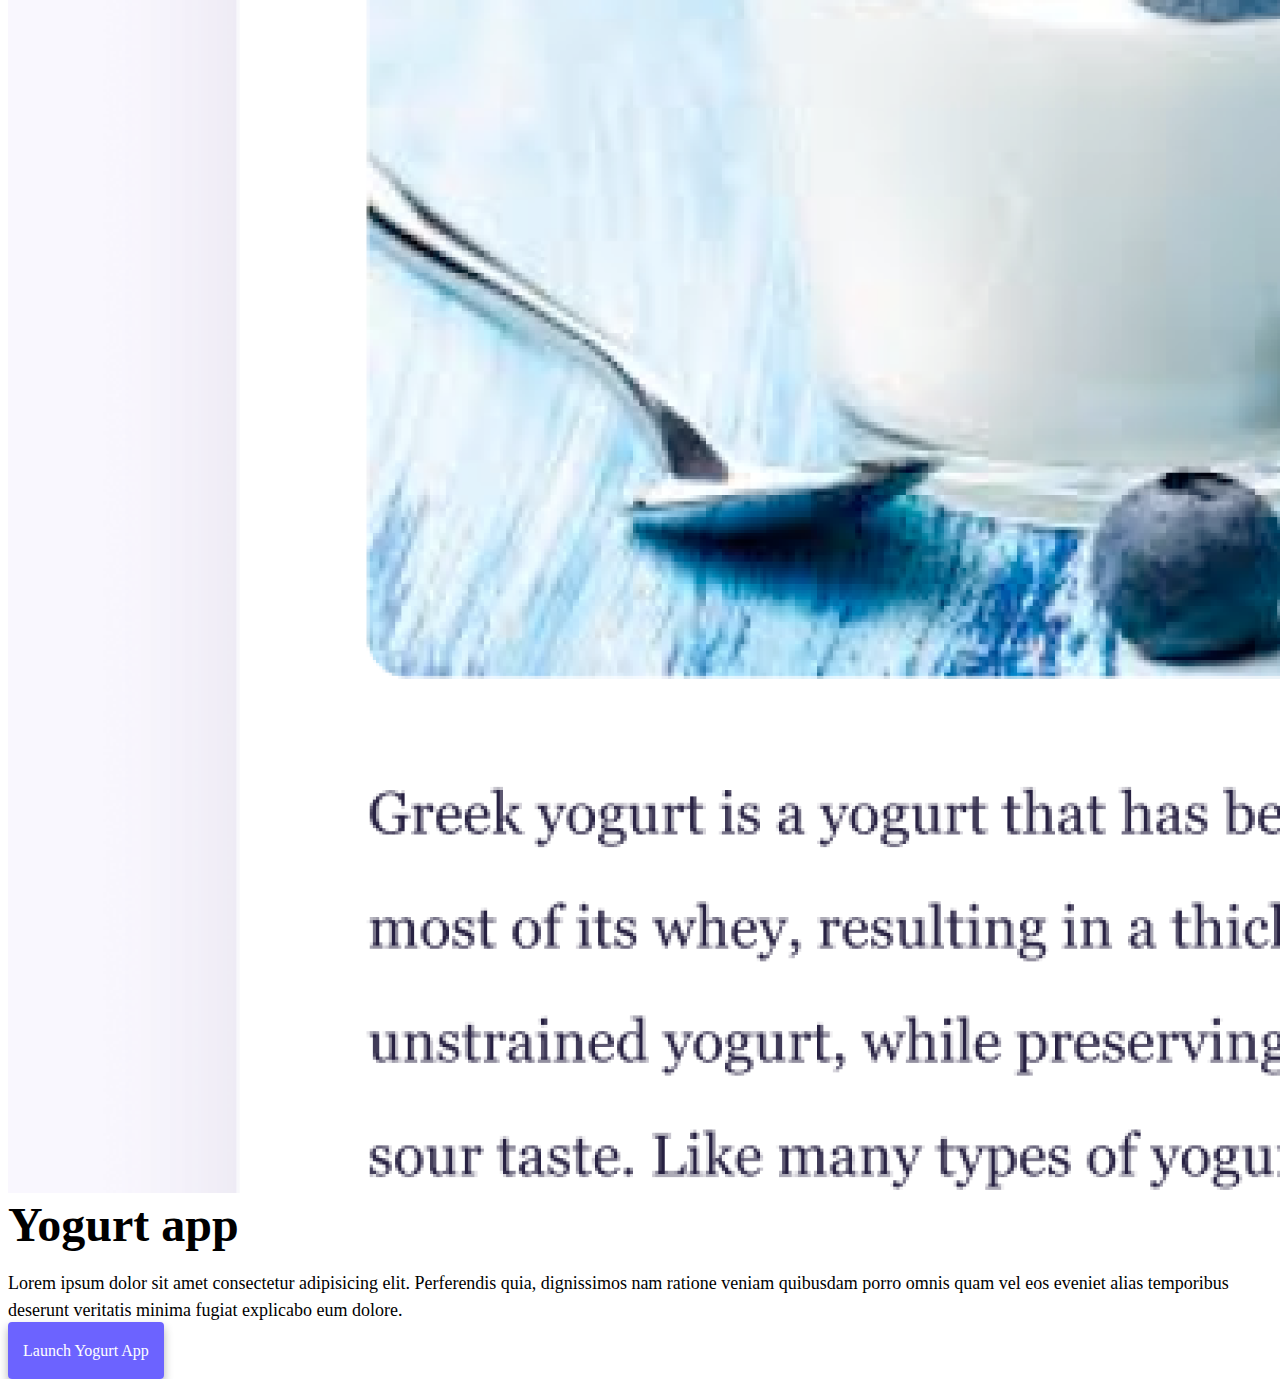
==== commit 333b444f: "Made pages SEO friendly" ====
--- a/index.html
+++ b/index.html
@@ -21,12 +21,11 @@
       name="description"
       content="Hey there. I'm Joyce Kyalo, an enthusiatic front-end developer based in Nairobi, Kenya."
     />
-    a
   </head>
   <body>
     <nav class="navbar navbar-expand-lg navbar-light bg-light fixed-top">
       <div class="container">
-        <a class="navbar-brand" href="/">Joyce Kyalo</a>
+        <a class="navbar-brand" href="/" title="Homepage">Joyce Kyalo</a>
         <button
           class="navbar-toggler"
           type="button"
@@ -41,13 +40,26 @@
         <div class="collapse navbar-collapse" id="navbarNav">
           <ul class="navbar-nav">
             <li class="nav-item">
-              <a class="nav-link active" aria-current="page" href="/">Home</a>
+              <a
+                class="nav-link active"
+                aria-current="page"
+                href="/"
+                title="Homepage"
+                >Home</a
+              >
             </li>
             <li class="nav-item">
-              <a class="nav-link" href="/about.html">About me</a>
+              <a class="nav-link" href="/about.html" title="About Joyce Kyalo"
+                >About me</a
+              >
             </li>
             <li class="nav-item">
-              <a class="nav-link" href="/about.html#contact">Contact me</a>
+              <a
+                class="nav-link"
+                href="/about.html#contact"
+                title="Contact Joyce Kyalo"
+                >Contact me</a
+              >
             </li>
           </ul>
         </div>
@@ -57,13 +69,24 @@
     <h1 class="text-center">Joyce Kyalo</h1>
     <h3 class="text-center">Front-end developer, based in Kenya</h3>
     <div class="navigation-links mb-5">
-      <a href="about.html#contact" class="primary-link">Contact me</a>
-      <a href="about.html" class="secondary-link">About me</a>
+      <a
+        href="about.html#contact"
+        class="primary-link"
+        title="Contact Joyce Kyalo"
+        >Contact me</a
+      >
+      <a href="about.html" class="secondary-link" title="About Joyce Kyalo"
+        >About me</a
+      >
     </div>
     <div class="container">
       <div class="row">
         <div class="col-6">
-          <img src="images/yoga.png" class="img-fluid rounded" />
+          <img
+            src="images/yoga.png"
+            class="img-fluid rounded"
+            alt="Yoga project"
+          />
         </div>
         <div class="col-6">
           <h2 class="mb-3">Yoga app</h2>
@@ -74,7 +97,9 @@
             explicabo eum dolore.
           </p>
           <div class="mt-5">
-            <a href="#" class="primary-link">Launch Yoga App</a>
+            <a href="#" class="primary-link" title="Yoga project"
+              >Launch Yoga App</a
+            >
           </div>
         </div>
       </div>
@@ -88,16 +113,26 @@
             explicabo eum dolore.
           </p>
           <div class="mt-5">
-            <a href="#" class="primary-link">Launch Weather App</a>
+            <a href="#" class="primary-link" title="Weather project"
+              >Launch Weather App</a
+            >
           </div>
         </div>
         <div class="col-6">
-          <img src="images/weather.png" class="img-fluid rounded" />
+          <img
+            src="images/weather.png"
+            class="img-fluid rounded"
+            alt="Weather project"
+          />
         </div>
       </div>
-      <div class="row mt-5">
+      <div class="row mt-5 mb-5">
         <div class="col-6">
-          <img src="images/yogurt.png" class="img-fluid rounded" />
+          <img
+            src="images/yogurt.png"
+            class="img-fluid rounded"
+            alt="Yogurt project"
+          />
         </div>
         <div class="col-6">
           <h2 class="mb-3">Yogurt app</h2>
@@ -108,7 +143,9 @@
             explicabo eum dolore.
           </p>
           <div class="mt-5">
-            <a href="#" class="primary-link">Launch Weather App</a>
+            <a href="#" class="primary-link" title="Yogurt project"
+              >Launch Yogurt App</a
+            >
           </div>
         </div>
       </div>
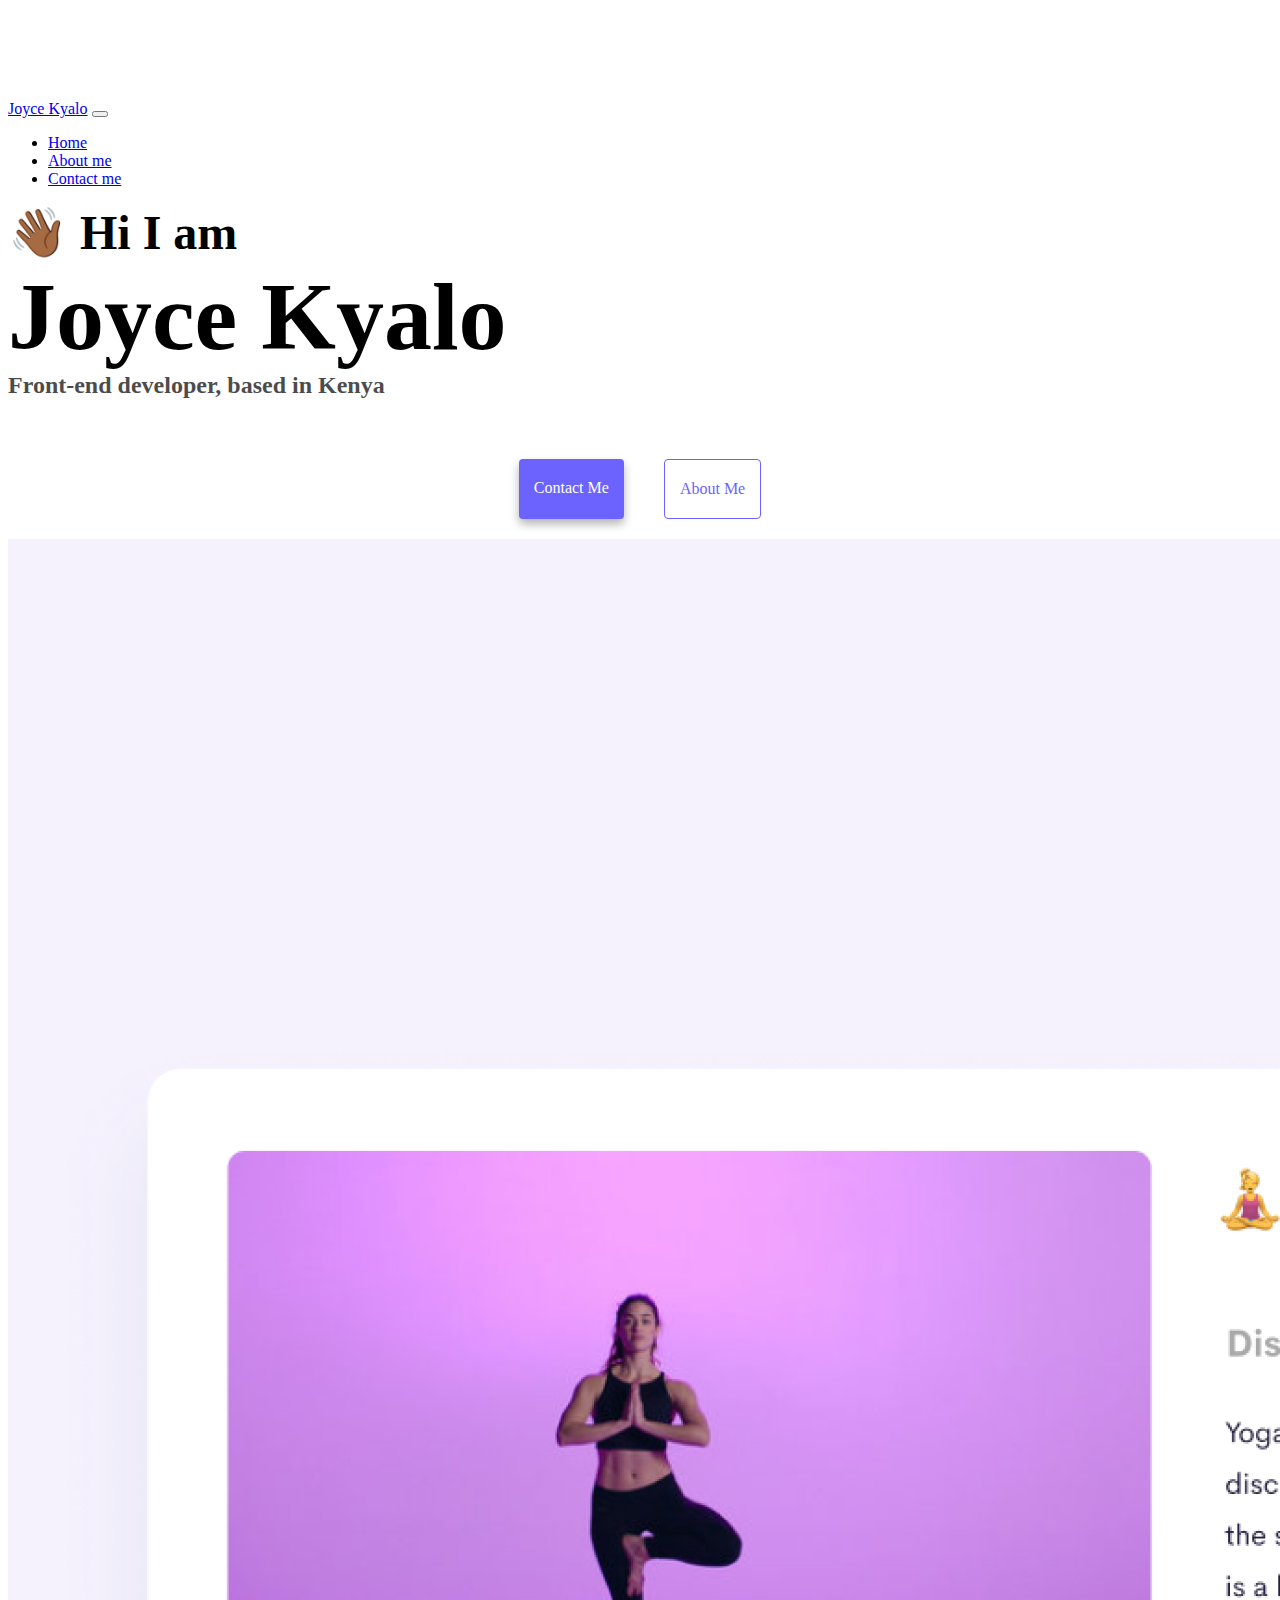
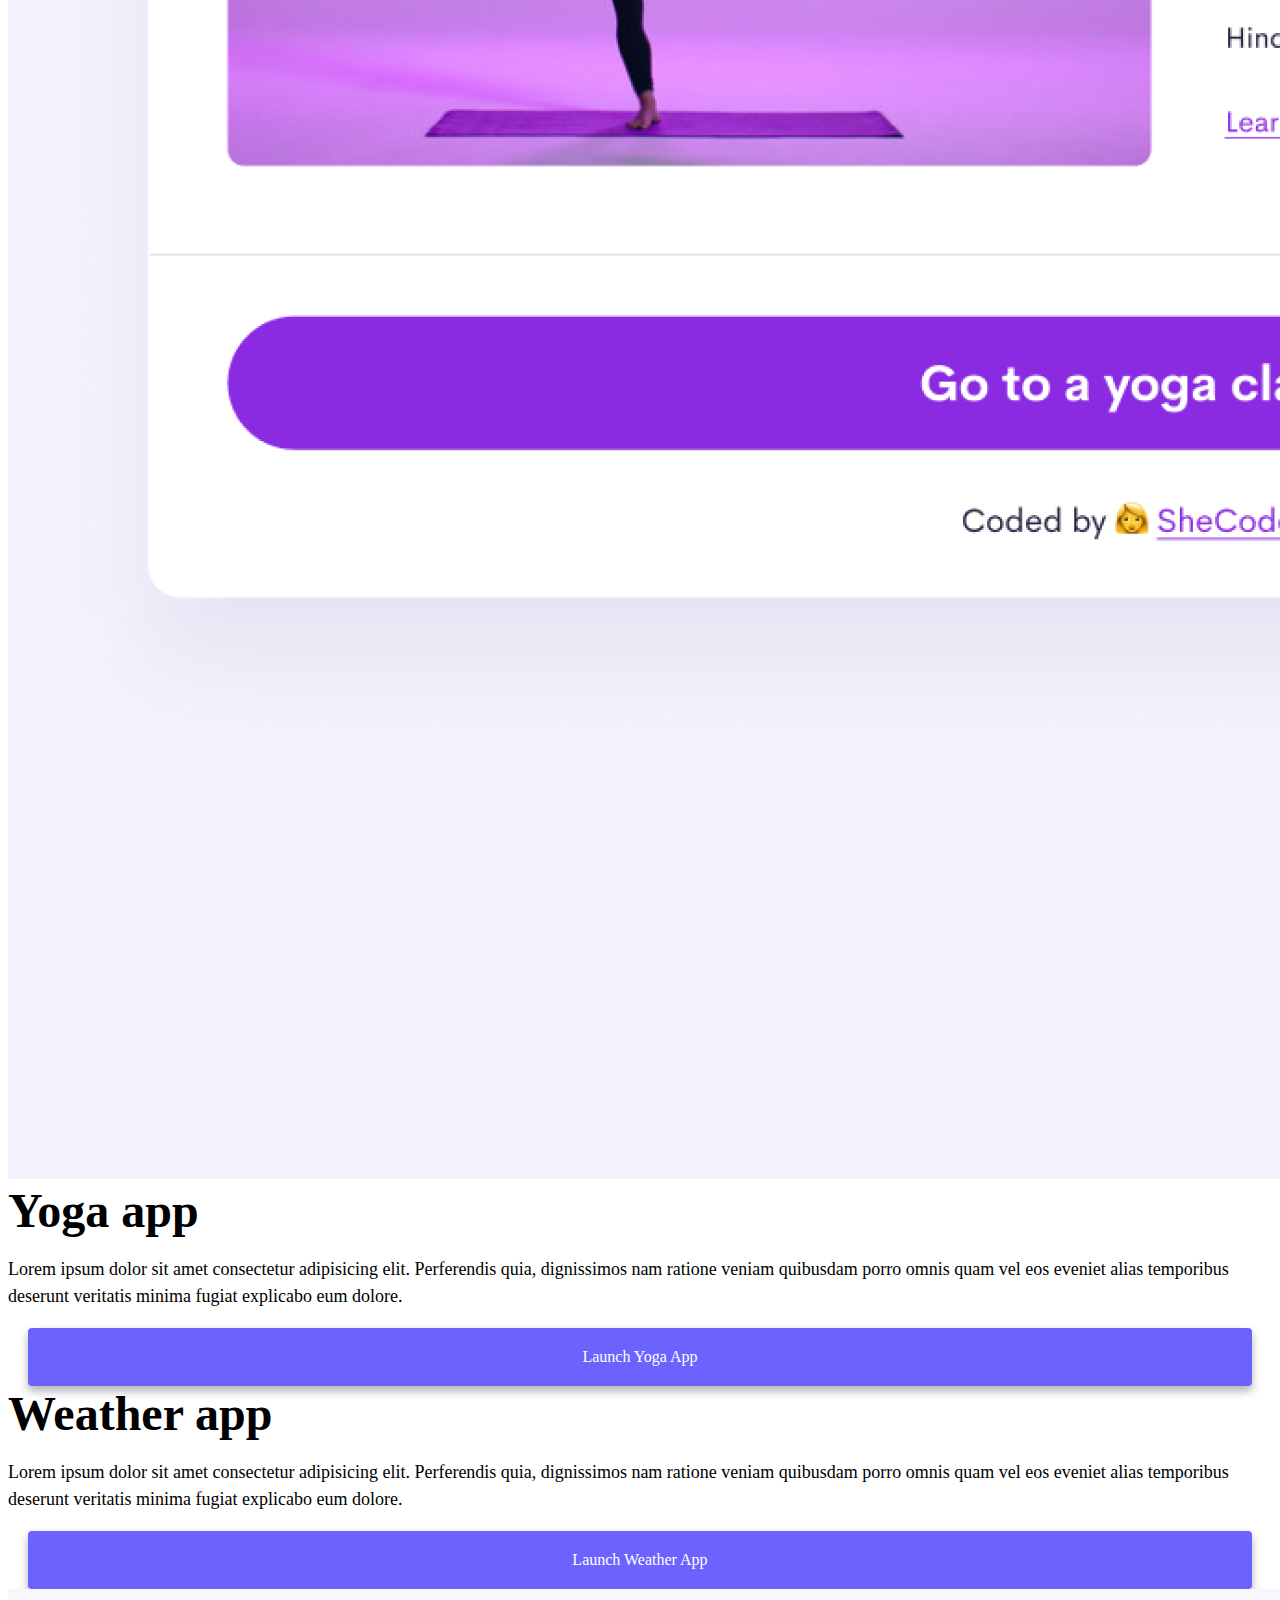
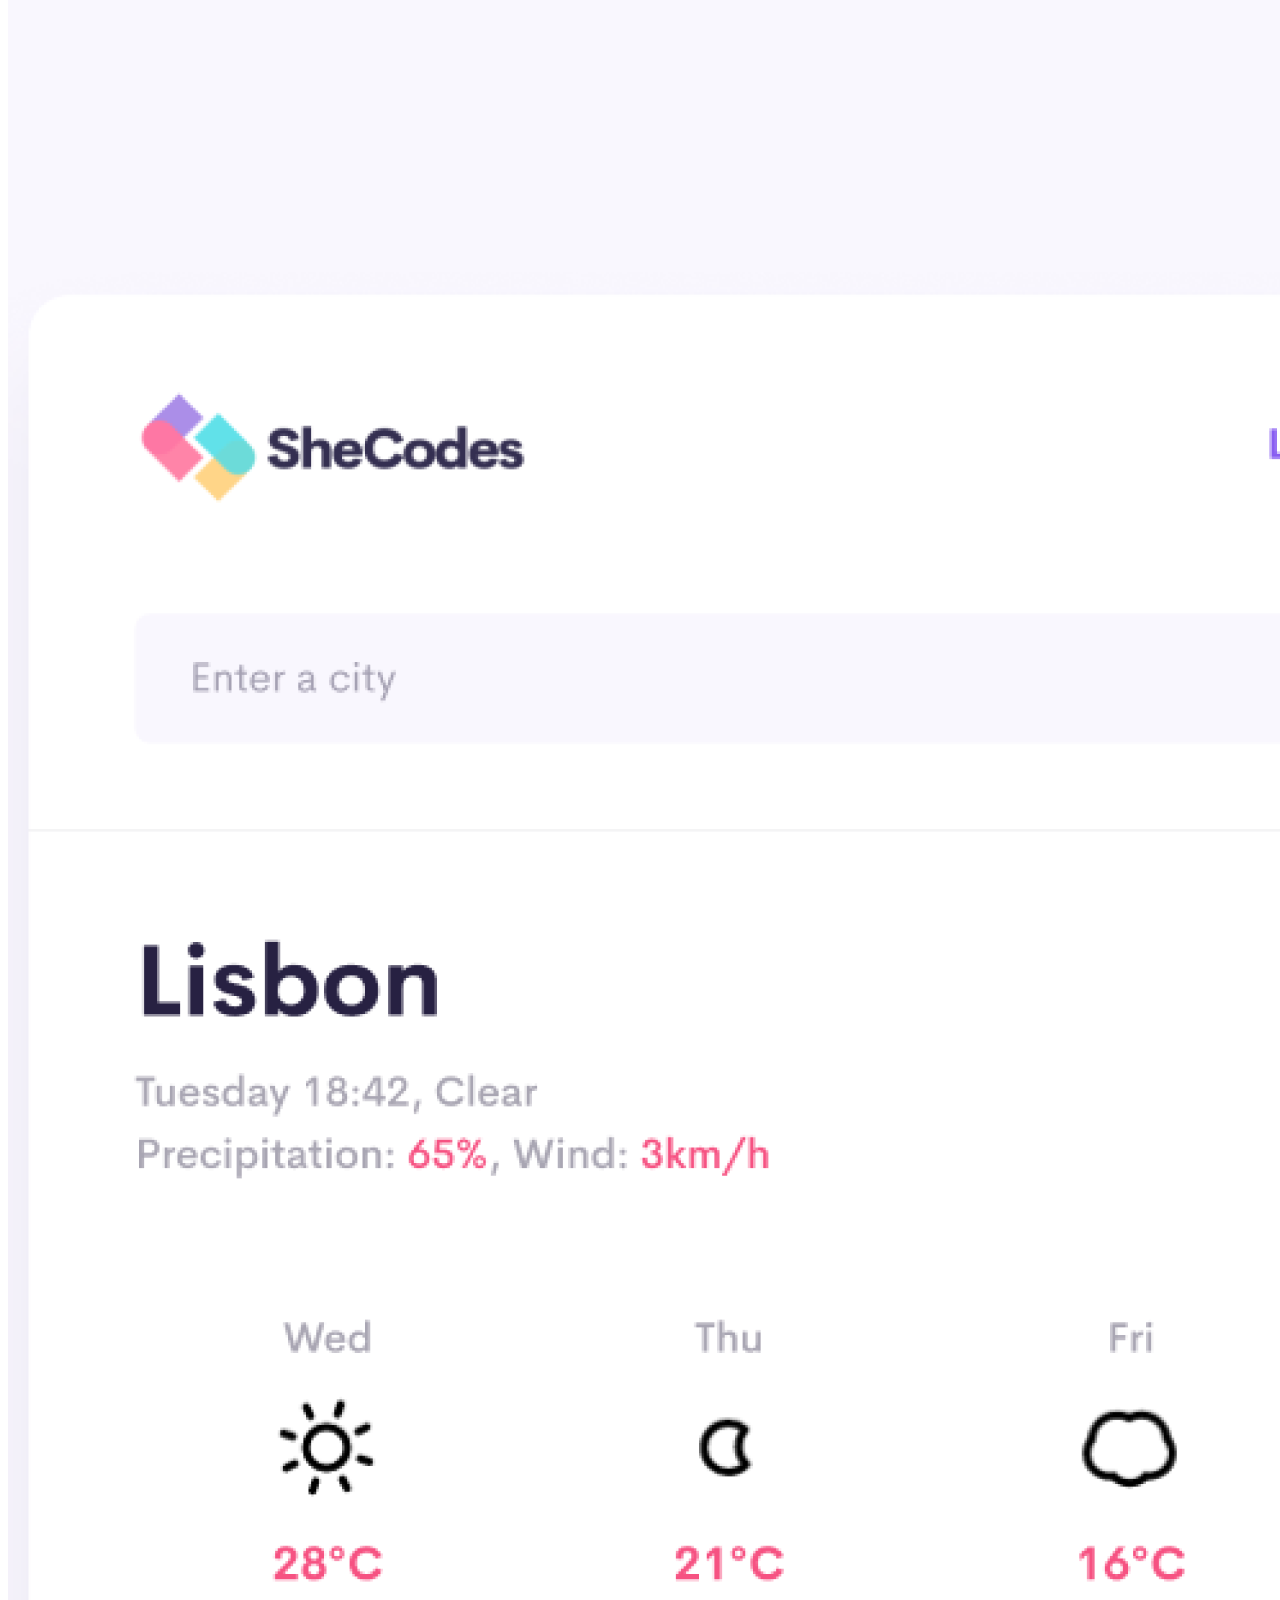
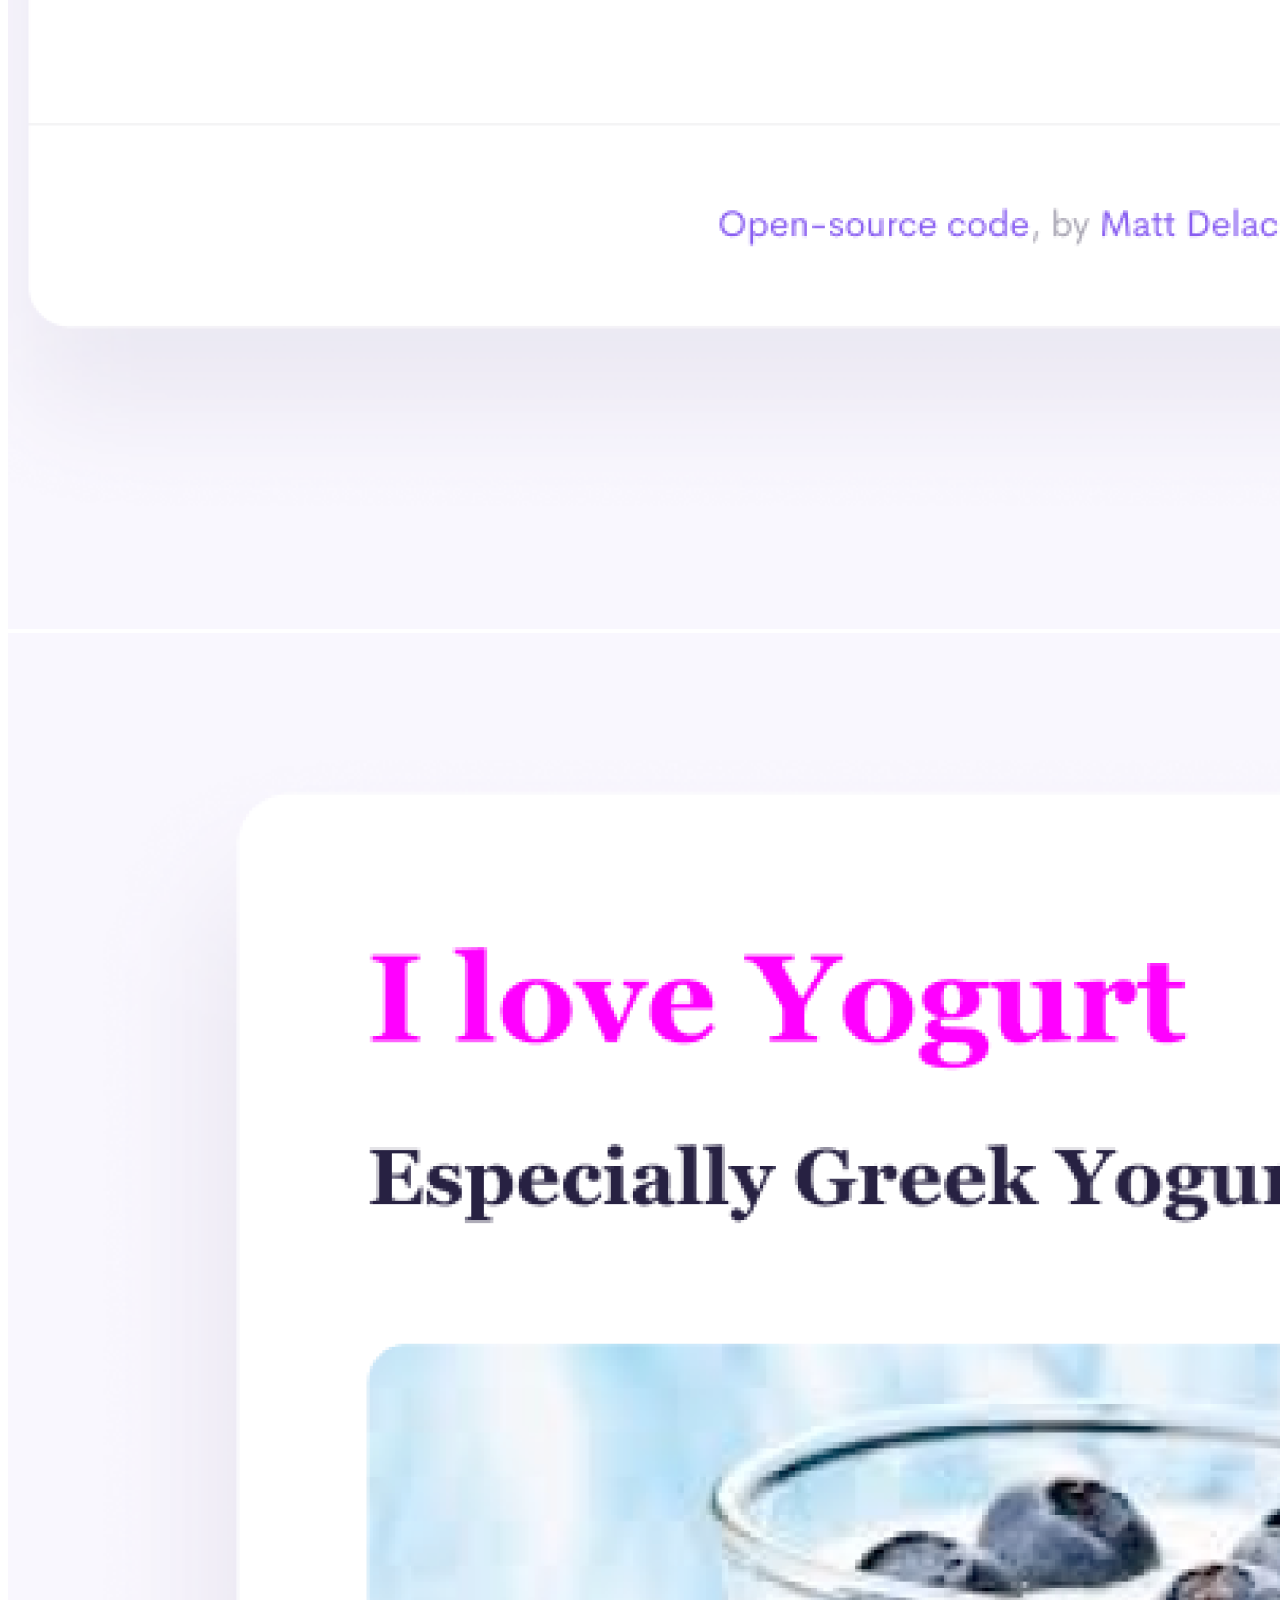
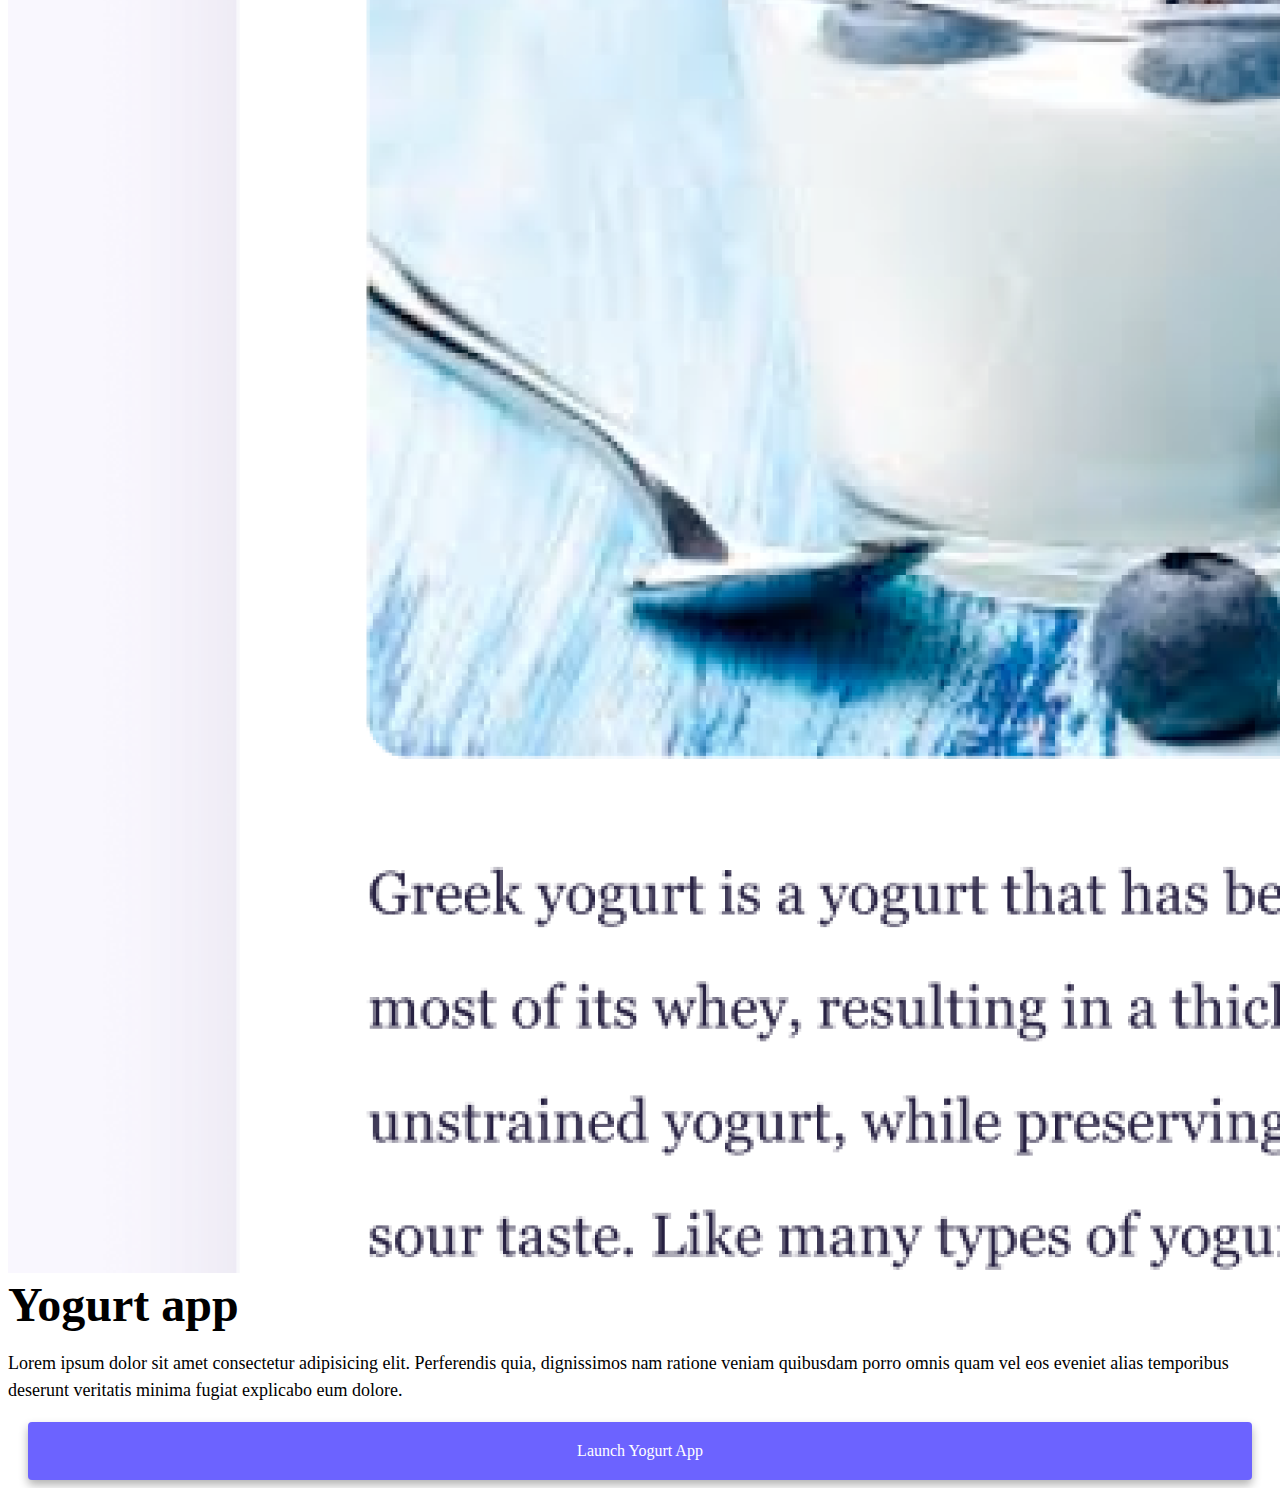
==== commit 00cddac6: "Added responsive features" ====
--- a/index.html
+++ b/index.html
@@ -81,14 +81,14 @@
     </div>
     <div class="container">
       <div class="row">
-        <div class="col-6">
+        <div class="col-sm-6">
           <img
             src="images/yoga.png"
-            class="img-fluid rounded"
+            class="img-fluid rounded d-none d-sm-block"
             alt="Yoga project"
           />
         </div>
-        <div class="col-6">
+        <div class="col-sm-6">
           <h2 class="mb-3">Yoga app</h2>
           <p>
             Lorem ipsum dolor sit amet consectetur adipisicing elit. Perferendis
@@ -97,14 +97,14 @@
             explicabo eum dolore.
           </p>
           <div class="mt-5">
-            <a href="#" class="primary-link" title="Yoga project"
+            <a href="#" class="primary-link project-link" title="Yoga project"
               >Launch Yoga App</a
             >
           </div>
         </div>
       </div>
       <div class="row mt-5">
-        <div class="col-6">
+        <div class="col-sm-6">
           <h2 class="mb-3">Weather app</h2>
           <p>
             Lorem ipsum dolor sit amet consectetur adipisicing elit. Perferendis
@@ -113,28 +113,31 @@
             explicabo eum dolore.
           </p>
           <div class="mt-5">
-            <a href="#" class="primary-link" title="Weather project"
+            <a
+              href="#"
+              class="primary-link project-link"
+              title="Weather project"
               >Launch Weather App</a
             >
           </div>
         </div>
-        <div class="col-6">
+        <div class="col-sm-6">
           <img
             src="images/weather.png"
-            class="img-fluid rounded"
+            class="img-fluid rounded d-none d-sm-block"
             alt="Weather project"
           />
         </div>
       </div>
       <div class="row mt-5 mb-5">
-        <div class="col-6">
+        <div class="col-sm-6">
           <img
             src="images/yogurt.png"
-            class="img-fluid rounded"
+            class="img-fluid rounded d-none d-sm-block"
             alt="Yogurt project"
           />
         </div>
-        <div class="col-6">
+        <div class="col-sm-6">
           <h2 class="mb-3">Yogurt app</h2>
           <p>
             Lorem ipsum dolor sit amet consectetur adipisicing elit. Perferendis
@@ -143,7 +146,7 @@
             explicabo eum dolore.
           </p>
           <div class="mt-5">
-            <a href="#" class="primary-link" title="Yogurt project"
+            <a href="#" class="primary-link project-link" title="Yogurt project"
               >Launch Yogurt App</a
             >
           </div>
--- a/src/style.css
+++ b/src/style.css
@@ -86,3 +86,25 @@
 .email-link:hover {
   text-decoration: underline;
 }
+
+.project-link {
+  display: block;
+  text-align: center;
+  margin: 0 20px;
+}
+
+@media (max-width: 576px) {
+  h1 {
+    text-align: center;
+    font-size: 48px;
+  }
+
+  h2 {
+    text-align: center;
+    font-size: 32px;
+  }
+
+  p {
+    text-align: center;
+  }
+}
